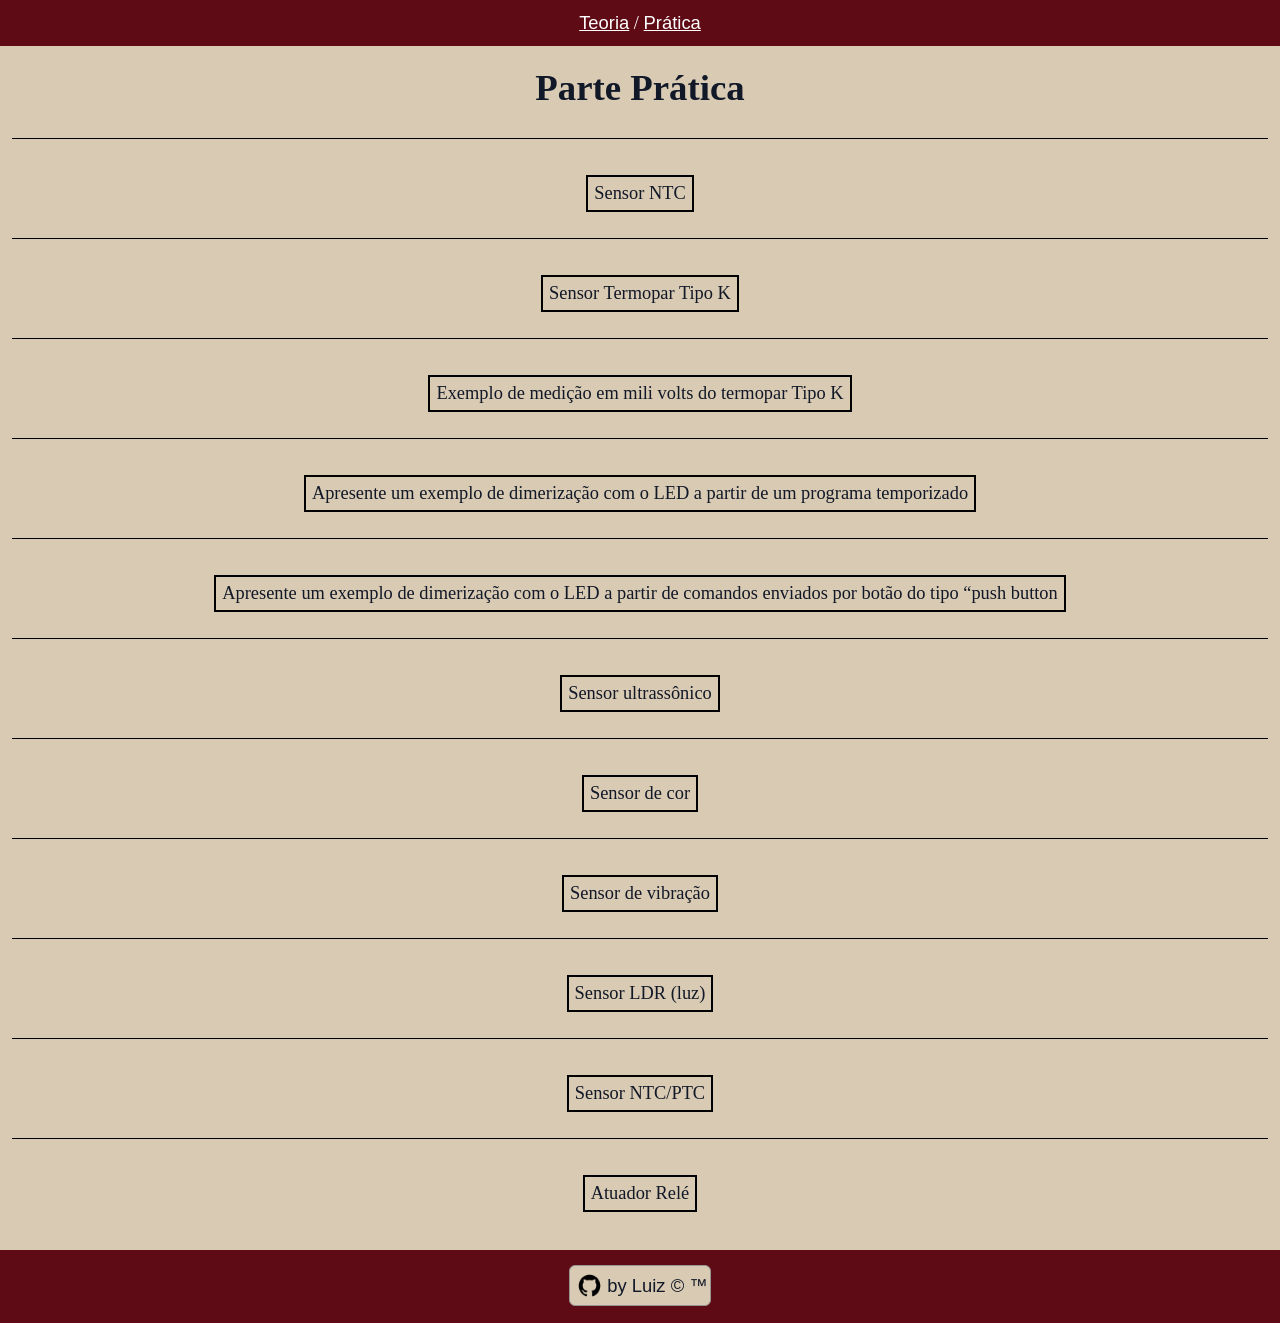
==== html/pratica.html @ 2e84be4f "segunda versão" ====
<!DOCTYPE html>
<html lang="pt-BR">
<head>
    <meta charset="UTF-8">
    <meta name="viewport" content="width=device-width, initial-scale=1.0">
    <link rel="stylesheet" href="../css/style.css">
    <title>Prática</title>
</head>
<body>
    <header>
        <nav>
            <a href="../index.html">Teoria</a><span class="w"> / </span>
            <a href="./pratica.html">Prática</a>
        </nav>
    </header>
    <main>
        <h1 class="cima">Parte Prática</h1>
        <br>
        <hr>
        <br>
        <p class="pergunta">Sensor NTC</p>
        <img src="" alt="">
        <br>
        <hr>
        <br>
        <p class="pergunta">Sensor Termopar Tipo K</p>
        <img src="" alt="">
        <br>
        <hr>
        <br>
        <p class="pergunta">Exemplo de medição em mili volts do termopar Tipo K</p>
        <img src="" alt="">
        <br>
        <hr>
        <br>
        <p class="pergunta">Apresente um exemplo de dimerização com o LED a partir de um programa temporizado</p>
        <img src="" alt="">
        <br>
        <hr>
        <br>
        <p class="pergunta">Apresente um exemplo de dimerização com o LED a partir de comandos enviados por botão do tipo “push button</p>
        <img src="" alt="">
        <br>
        <hr>
        <br>
        <p class="pergunta">Sensor ultrassônico</p>
        <img src="" alt="">
        <br>
        <hr>
        <br>
        <p class="pergunta">Sensor de cor</p>
        <img src="" alt="">
        <br>
        <hr>
        <br>
        <p class="pergunta">Sensor de vibração</p>
        <img src="" alt="">
        <br>
        <hr>
        <br>
        <p class="pergunta">Sensor LDR (luz)</p>
        <img src="" alt="">
        <br>
        <hr>
        <br>
        <p class="pergunta">Sensor NTC/PTC</p>
        <img src="" alt="">
        <br>
        <hr>
        <br>
        <p class="pergunta">Atuador Relé</p>
        <img src="" alt="">
    </main>
    <footer>
        <div class="linkgithub">
            <a class="link" href="https://github.com/luizz09/"><img src="../img/github.png" alt=""><span>by Luiz &copy; &trade;</span></a>
        </div>
    </footer>
</body>
</html>
---- css/style.css ----
*{
    margin: 0px;
    padding: 0px;
}

a{
    color: white;
    text-decoration: underline;
    font-family: Arial;
    transition: padding 0.3s;
}

a:hover{
    padding: 4px 4px;
    border-radius: 8px;
}

body{
    text-align: center;
    background-color: #D9CAB3;
    font-size: 1.15rem;
    color: #111827;
    display: flex;
    flex-direction: column;
    min-height: 100vh;
}

header{
    background-color: #5E0B15;
    width: 100%;
    padding: 12px 0px;
}

main{
    flex: 1;
    padding: 12px;
}

footer{
    background-color: #5E0B15;
    width: 100%;
    padding: 15px 0px;
    text-align: center;
}

hr{
    border: none;
    border-top: 1px solid black;
    margin: 0;
    padding: 0;
}

.link{
    padding: 0px;
    text-decoration: none;
    display: flex;
    justify-content: center;
    align-items: center;
    padding-bottom: 0px;
    color: #111827;
}    

.linkgithub{
    background-color: #D9CAB3;
    display: inline-flex;
    align-items: center;
    padding: 2px;
    border-radius: 6px;
    border: 1px solid rgb(150, 148, 148);
}

.linkgithub img{
    width: 35px;
    height: 35px;
    border-radius: 16px;
}

.w{
    color: white;
}

.pergunta{
    margin: 0px auto;
    margin-top: 15px;
    margin-bottom: 5px;
    padding: 6px;
    border: 2px solid black;
    width: fit-content;
}

.cima{
    padding: 8px;
}

.resp{
    margin: 5px;
    text-indent: 2px;
    padding: 8px;
}
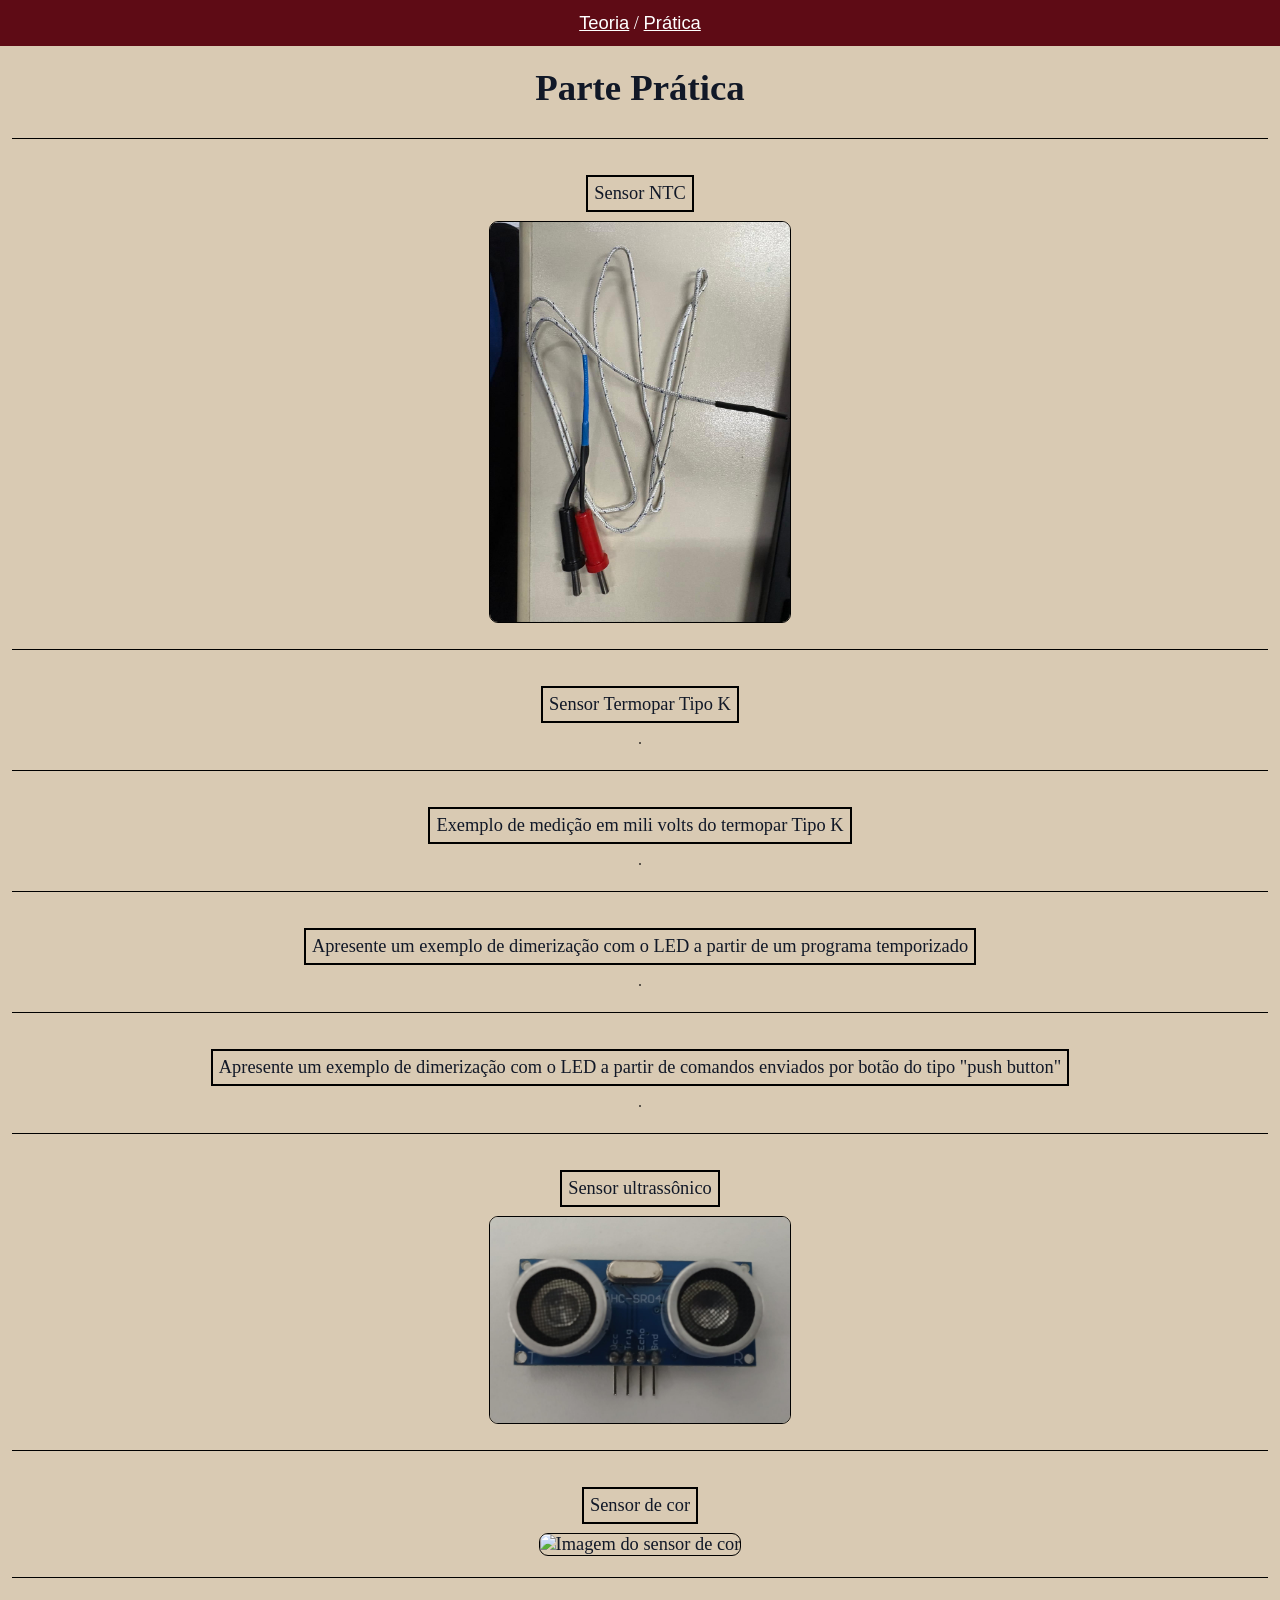
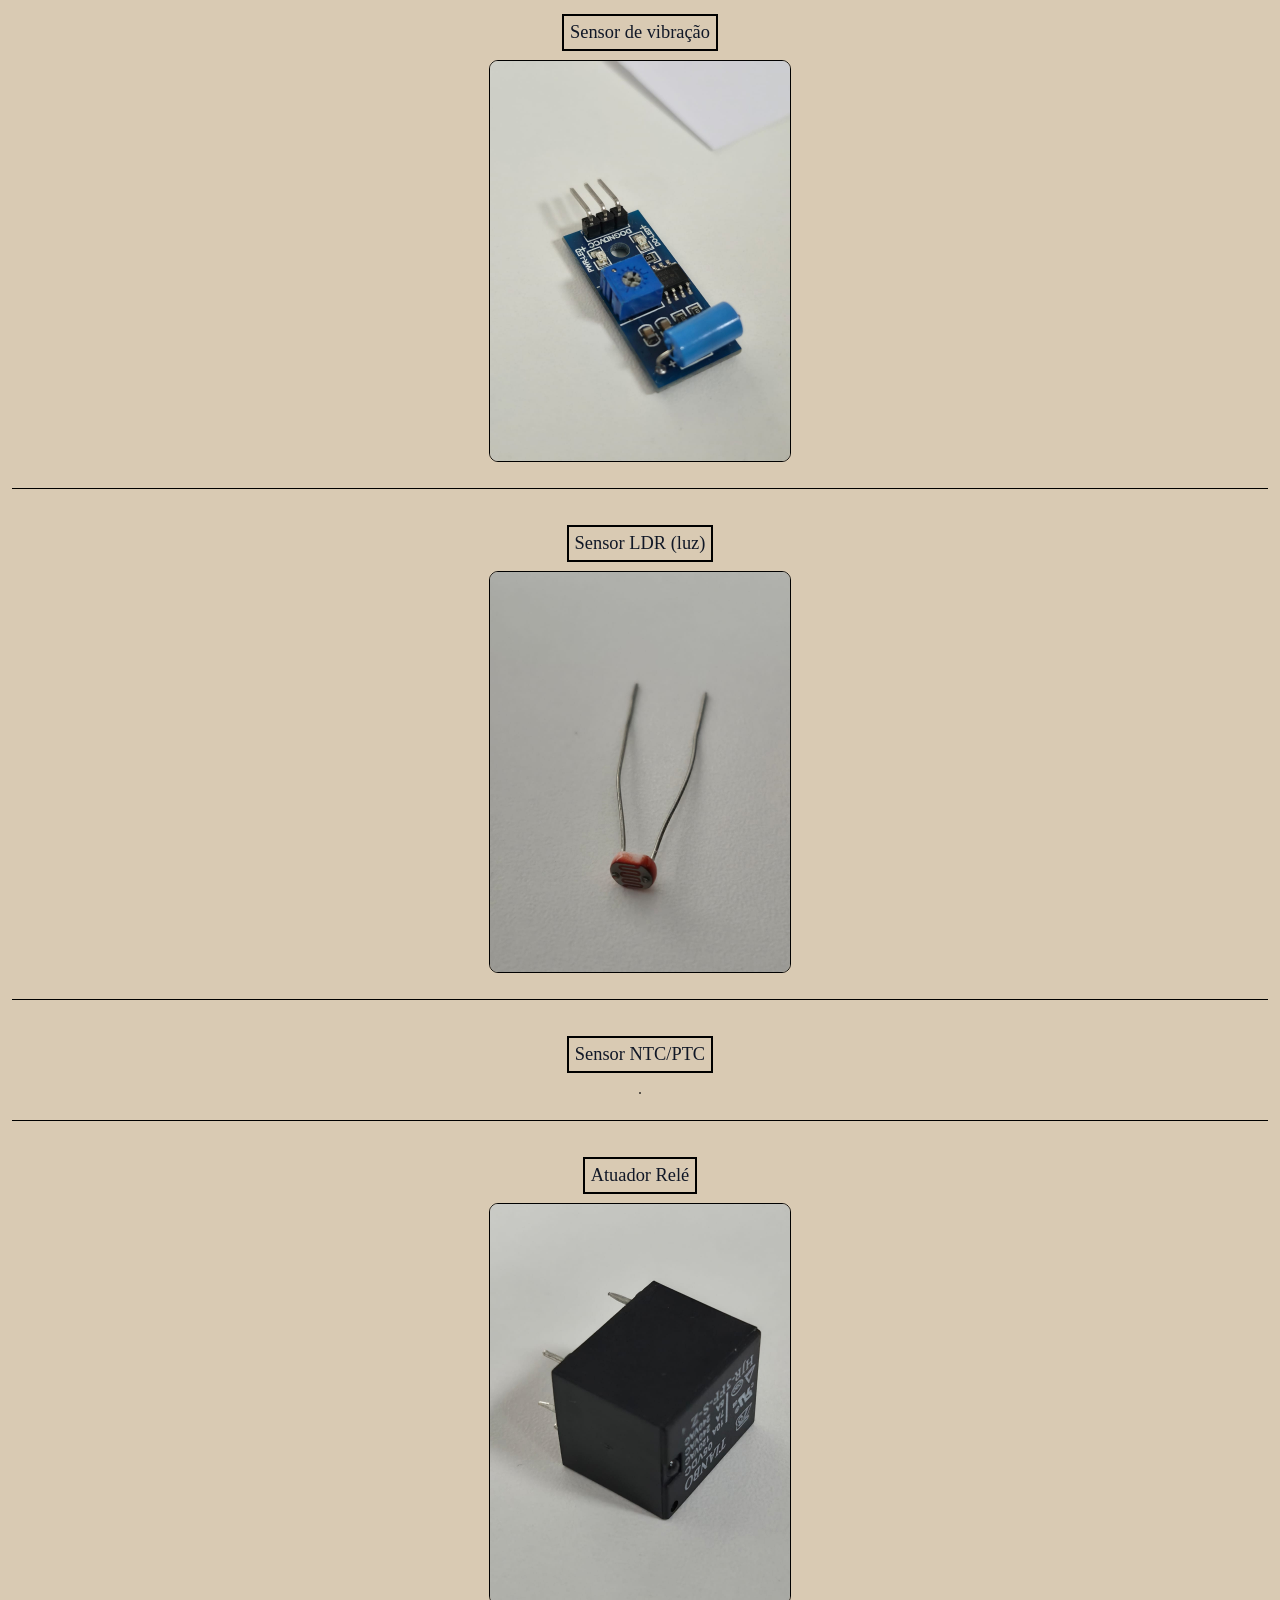
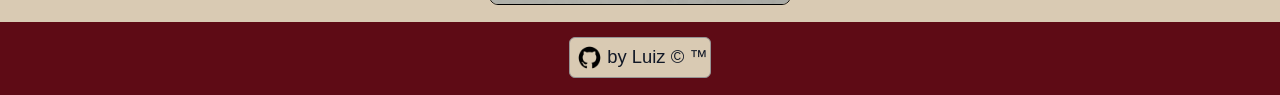
==== commit 2e5d7882: "quarta versão" ====
--- a/html/pratica.html
+++ b/html/pratica.html
@@ -19,57 +19,79 @@
         <hr>
         <br>
         <p class="pergunta">Sensor NTC</p>
-        <img src="" alt="">
+        <div class="quadrado-2">
+            <img src="../img/sensor_ntc.png" alt="Imagem do sensor NTC">
+        </div>
         <br>
         <hr>
         <br>
         <p class="pergunta">Sensor Termopar Tipo K</p>
-        <img src="" alt="">
+        <div class="quadrado-2">
+            <img src="" alt="">
+        </div>
         <br>
         <hr>
         <br>
         <p class="pergunta">Exemplo de medição em mili volts do termopar Tipo K</p>
-        <img src="" alt="">
+        <div class="quadrado-2">
+            <img src="" alt="">
+        </div>
         <br>
         <hr>
         <br>
         <p class="pergunta">Apresente um exemplo de dimerização com o LED a partir de um programa temporizado</p>
-        <img src="" alt="">
+        <div class="quadrado-2">
+            <img src="" alt="">
+        </div>
         <br>
         <hr>
         <br>
-        <p class="pergunta">Apresente um exemplo de dimerização com o LED a partir de comandos enviados por botão do tipo “push button</p>
-        <img src="" alt="">
+        <p class="pergunta">Apresente um exemplo de dimerização com o LED a partir de comandos enviados por botão do tipo "push button"</p>
+        <div class="quadrado-2">
+            <img src="" alt="">
+        </div>
         <br>
         <hr>
         <br>
         <p class="pergunta">Sensor ultrassônico</p>
-        <img src="" alt="">
+        <div class="quadrado-2">
+            <img src="../img/sensor_ultrassonico.png" alt="Imagem do sensor ultrassônico">
+        </div>
         <br>
         <hr>
         <br>
         <p class="pergunta">Sensor de cor</p>
-        <img src="" alt="">
+        <div class="quadrado-2">
+            <img src="../img/sensor_cor.png" alt="Imagem do sensor de cor">
+        </div>
         <br>
         <hr>
         <br>
         <p class="pergunta">Sensor de vibração</p>
-        <img src="" alt="">
+        <div class="quadrado-2">
+            <img src="../img/sensor_vibracao.png" alt="Imagem do sensor de vibração">
+        </div>
         <br>
         <hr>
         <br>
         <p class="pergunta">Sensor LDR (luz)</p>
-        <img src="" alt="">
+        <div class="quadrado-2">
+            <img src="../img/sensor_ldr.png" alt="Imagem do sensor LDR">
+        </div>
         <br>
         <hr>
         <br>
         <p class="pergunta">Sensor NTC/PTC</p>
-        <img src="" alt="">
+        <div class="quadrado-2">
+            <img src="" alt="">
+        </div>
         <br>
         <hr>
         <br>
         <p class="pergunta">Atuador Relé</p>
-        <img src="" alt="">
+        <div class="quadrado-2">
+            <img src="../img/atuador_rele.png" alt="Imagem do atuador relé">
+        </div>
     </main>
     <footer>
         <div class="linkgithub">
--- a/css/style.css
+++ b/css/style.css
@@ -96,4 +96,30 @@
     margin: 5px;
     text-indent: 2px;
     padding: 8px;
+}
+
+.quadrado img{
+    width: 90%;
+    max-width: 300px;
+    height: auto;
+    border-radius: 9px;
+    border: 1px solid black;
+}
+
+.quadrado-2 img{
+    width: 90%;
+    max-width: 300px;
+    height: auto;
+    border-radius: 9px;
+    border: 1px solid black;
+    margin-top: 4px;
+}
+
+.quadrado_wheatstone img{
+    width: 90%;
+    max-width: 300px;
+    height: auto;
+    border-radius: 9px;
+    border: 1px solid black;
+    background-color: white;
 }
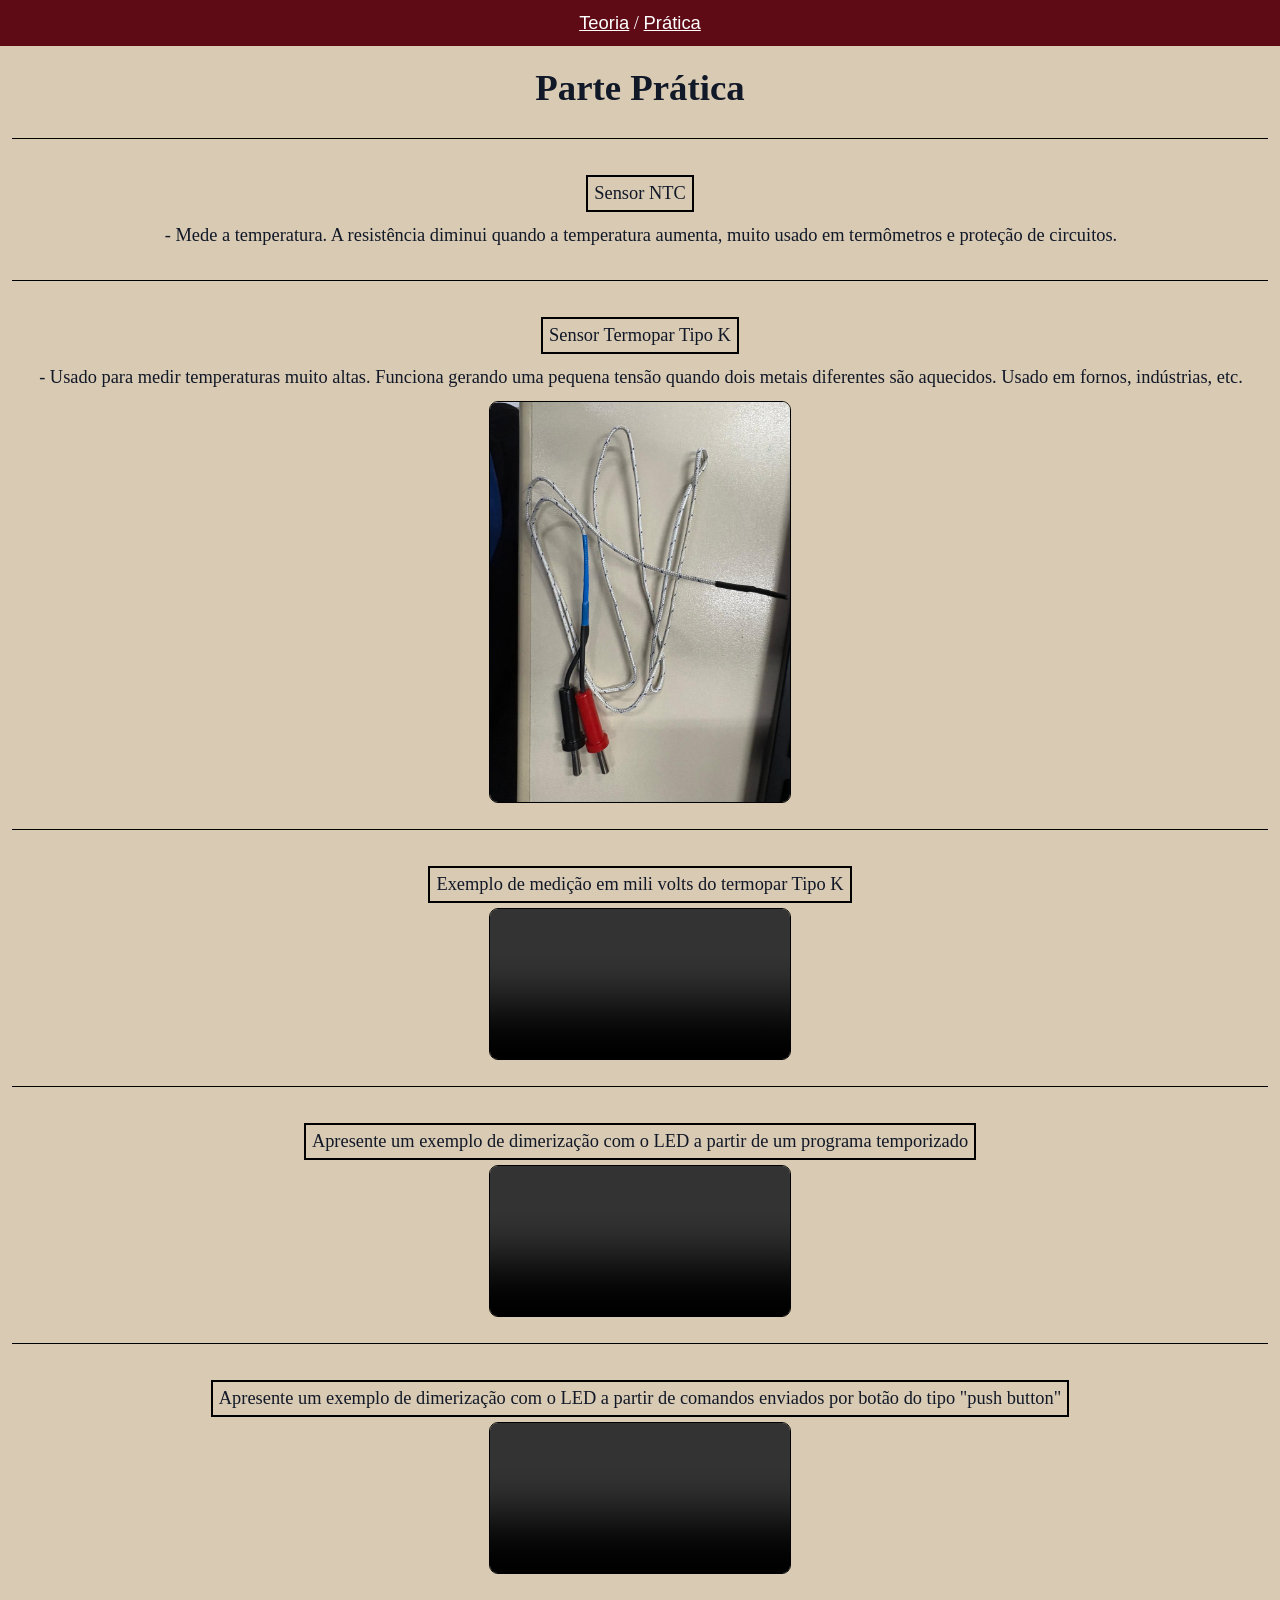
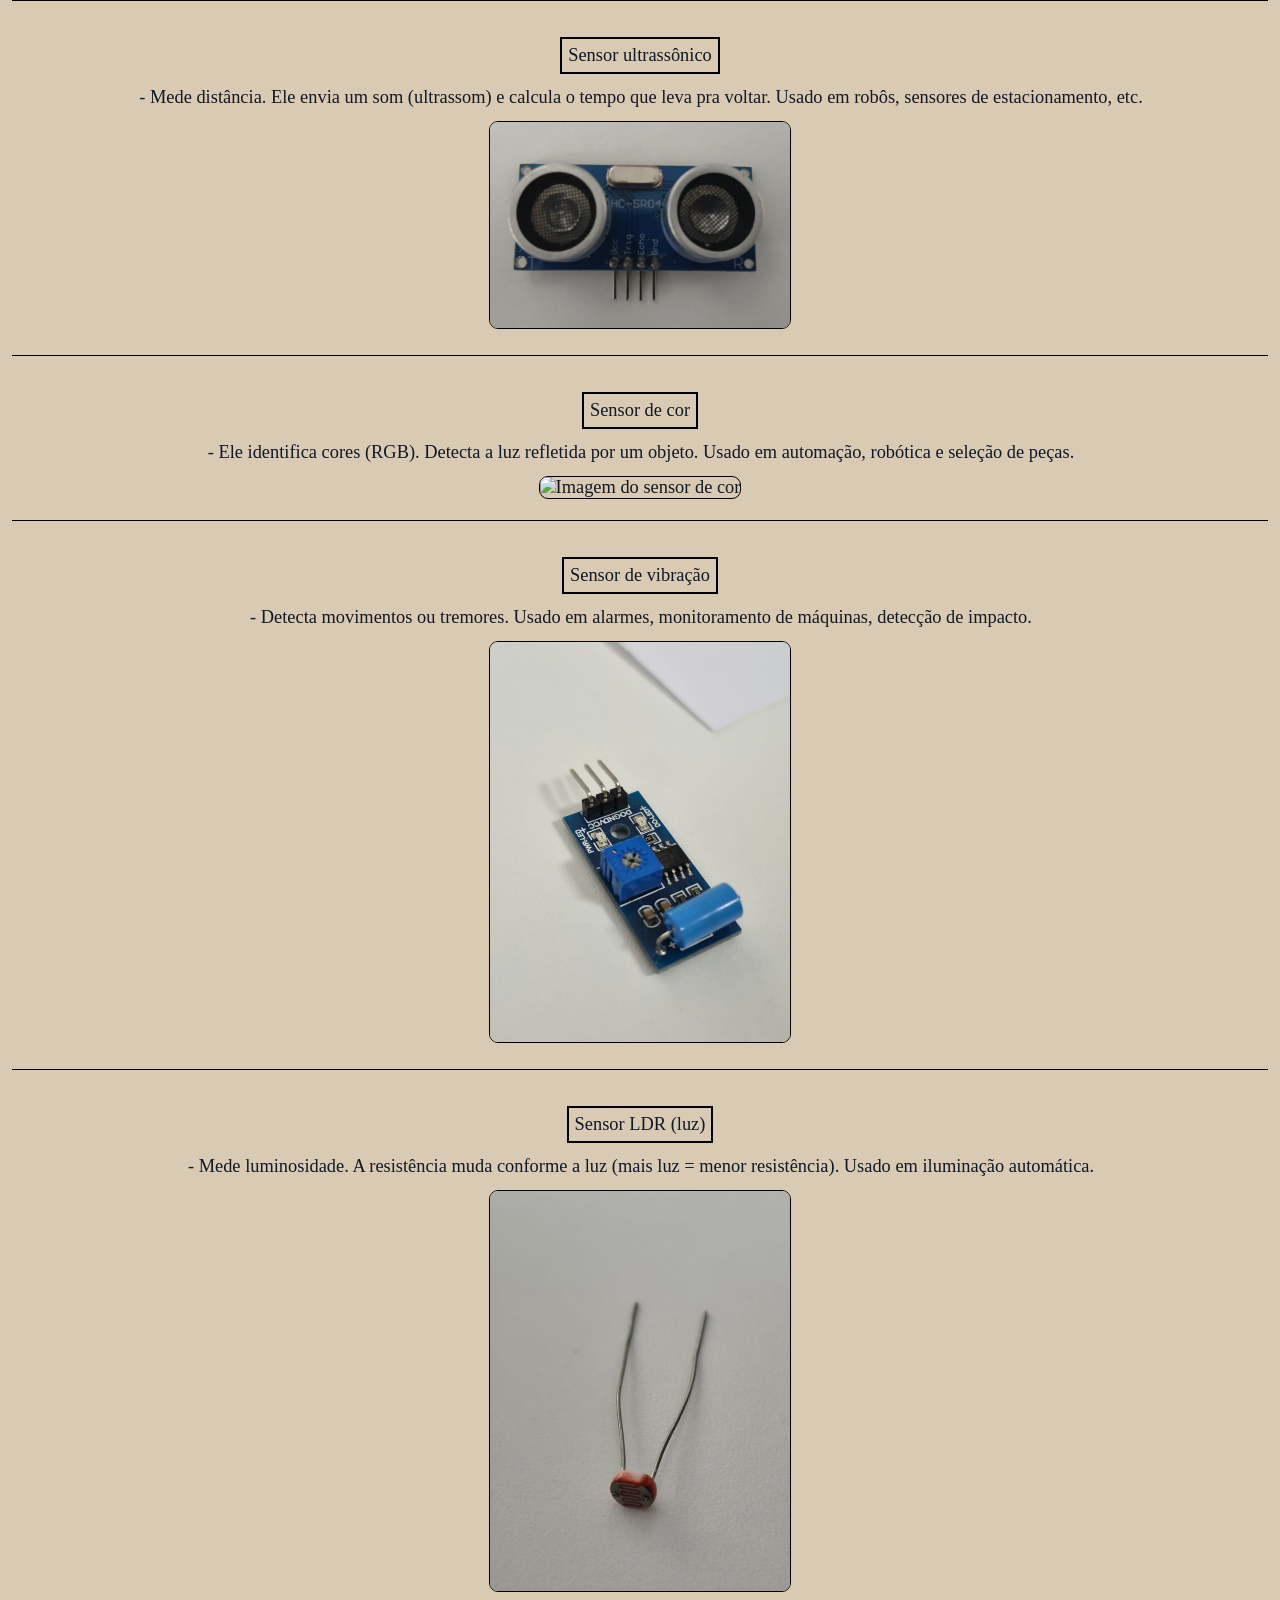
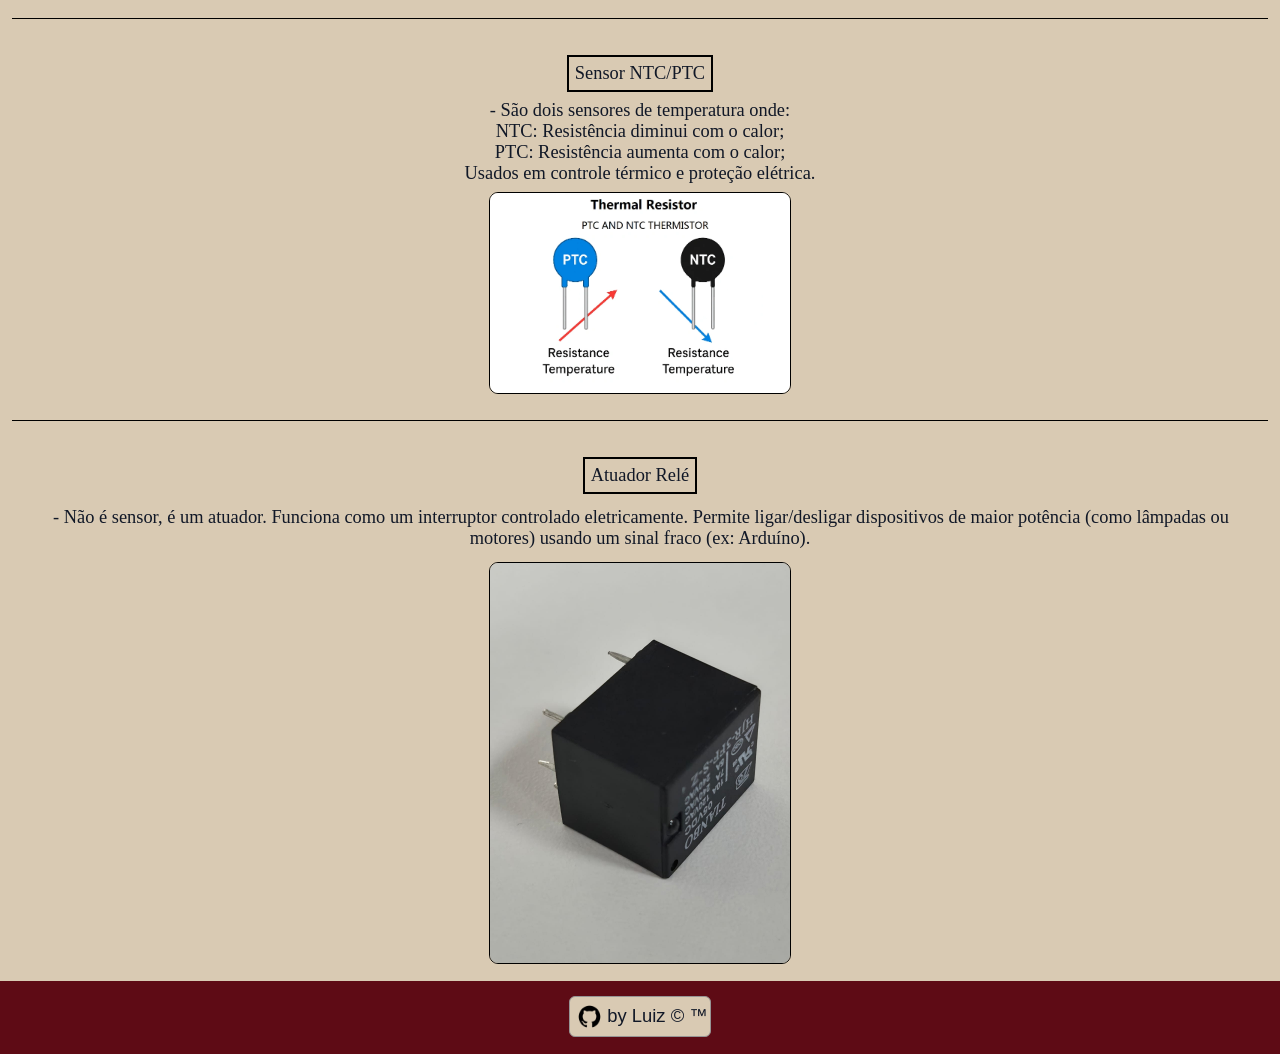
==== commit efd1462d: "quinta versão" ====
--- a/html/pratica.html
+++ b/html/pratica.html
@@ -19,77 +19,88 @@
         <hr>
         <br>
         <p class="pergunta">Sensor NTC</p>
-        <div class="quadrado-2">
-            <img src="../img/sensor_ntc.png" alt="Imagem do sensor NTC">
+        <p class="resp">- Mede a temperatura. A resistência diminui quando a temperatura aumenta, muito usado em termômetros e proteção de circuitos.</p>
+        <div class="quadrado">
+            <!-- <img src="" alt="Imagem do sensor NTC"> -->
         </div>
         <br>
         <hr>
         <br>
         <p class="pergunta">Sensor Termopar Tipo K</p>
-        <div class="quadrado-2">
-            <img src="" alt="">
+        <p class="resp">- Usado para medir temperaturas muito altas. Funciona gerando uma pequena tensão quando dois metais diferentes são aquecidos. Usado em fornos, indústrias, etc.</p>
+        <div class="quadrado">
+            <img src="../img/termopar_k.png" alt="Imagem do Termopar Tipo K">
         </div>
         <br>
         <hr>
         <br>
         <p class="pergunta">Exemplo de medição em mili volts do termopar Tipo K</p>
-        <div class="quadrado-2">
-            <img src="" alt="">
+        <div class="quadrado">
+            <video src="../vid/medicao_termopar.mp4" controls muted></video>
         </div>
         <br>
         <hr>
         <br>
         <p class="pergunta">Apresente um exemplo de dimerização com o LED a partir de um programa temporizado</p>
-        <div class="quadrado-2">
-            <img src="" alt="">
+        <div class="quadrado">
+            <video src="../vid/dimerizacao_timer.mp4" controls muted></video>
         </div>
         <br>
         <hr>
         <br>
         <p class="pergunta">Apresente um exemplo de dimerização com o LED a partir de comandos enviados por botão do tipo "push button"</p>
-        <div class="quadrado-2">
-            <img src="" alt="">
+        <div class="quadrado">
+            <video src="../vid/dimerizacao_push_button.mp4" controls muted></video>
         </div>
         <br>
         <hr>
         <br>
         <p class="pergunta">Sensor ultrassônico</p>
-        <div class="quadrado-2">
+        <p class="resp">- Mede distância. Ele envia um som (ultrassom) e calcula o tempo que leva pra voltar. Usado em robôs, sensores de estacionamento, etc.</p>
+        <div class="quadrado">
             <img src="../img/sensor_ultrassonico.png" alt="Imagem do sensor ultrassônico">
         </div>
         <br>
         <hr>
         <br>
         <p class="pergunta">Sensor de cor</p>
-        <div class="quadrado-2">
+        <p class="resp">- Ele identifica cores (RGB). Detecta a luz refletida por um objeto. Usado em automação, robótica e seleção de peças.</p>
+        <div class="quadrado">
             <img src="../img/sensor_cor.png" alt="Imagem do sensor de cor">
         </div>
         <br>
         <hr>
         <br>
         <p class="pergunta">Sensor de vibração</p>
-        <div class="quadrado-2">
+        <p class="resp">- Detecta movimentos ou tremores. Usado em alarmes, monitoramento de máquinas, detecção de impacto.</p>
+        <div class="quadrado">
             <img src="../img/sensor_vibracao.png" alt="Imagem do sensor de vibração">
         </div>
         <br>
         <hr>
         <br>
         <p class="pergunta">Sensor LDR (luz)</p>
-        <div class="quadrado-2">
+        <p class="resp">- Mede luminosidade. A resistência muda conforme a luz (mais luz = menor resistência). Usado em iluminação automática.</p>
+        <div class="quadrado">
             <img src="../img/sensor_ldr.png" alt="Imagem do sensor LDR">
         </div>
         <br>
         <hr>
         <br>
         <p class="pergunta">Sensor NTC/PTC</p>
+        <p class="top">- São dois sensores de temperatura onde:</p>
+        <p>NTC: Resistência diminui com o calor;</p>
+        <p>PTC: Resistência aumenta com o calor;</p>
+        <p>Usados em controle térmico e proteção elétrica.</p>
         <div class="quadrado-2">
-            <img src="" alt="">
+            <img src="../img/sensor_ntc_ptc.png" alt="Imagem comparativa do sensor NTC e PTC">
         </div>
         <br>
         <hr>
         <br>
         <p class="pergunta">Atuador Relé</p>
-        <div class="quadrado-2">
+        <p class="resp">- Não é sensor, é um atuador. Funciona como um interruptor controlado eletricamente. Permite ligar/desligar dispositivos de maior potência (como lâmpadas ou motores) usando um sinal fraco (ex: Arduíno).</p>
+        <div class="quadrado">
             <img src="../img/atuador_rele.png" alt="Imagem do atuador relé">
         </div>
     </main>
--- a/css/style.css
+++ b/css/style.css
@@ -88,6 +88,10 @@
     width: fit-content;
 }
 
+.top{
+    margin-top: 8px;
+}
+
 .cima{
     padding: 8px;
 }
@@ -106,13 +110,21 @@
     border: 1px solid black;
 }
 
+.quadrado video{
+    width: 90%;
+    max-width: 300px;
+    height: auto;
+    border-radius: 9px;
+    border: 1px solid black;
+}
+
 .quadrado-2 img{
     width: 90%;
     max-width: 300px;
     height: auto;
     border-radius: 9px;
     border: 1px solid black;
-    margin-top: 4px;
+    margin-top: 8px;
 }
 
 .quadrado_wheatstone img{
@@ -122,4 +134,9 @@
     border-radius: 9px;
     border: 1px solid black;
     background-color: white;
+}
+
+.junto{
+    padding: 0px;
+    margin-top: 0px;
 }
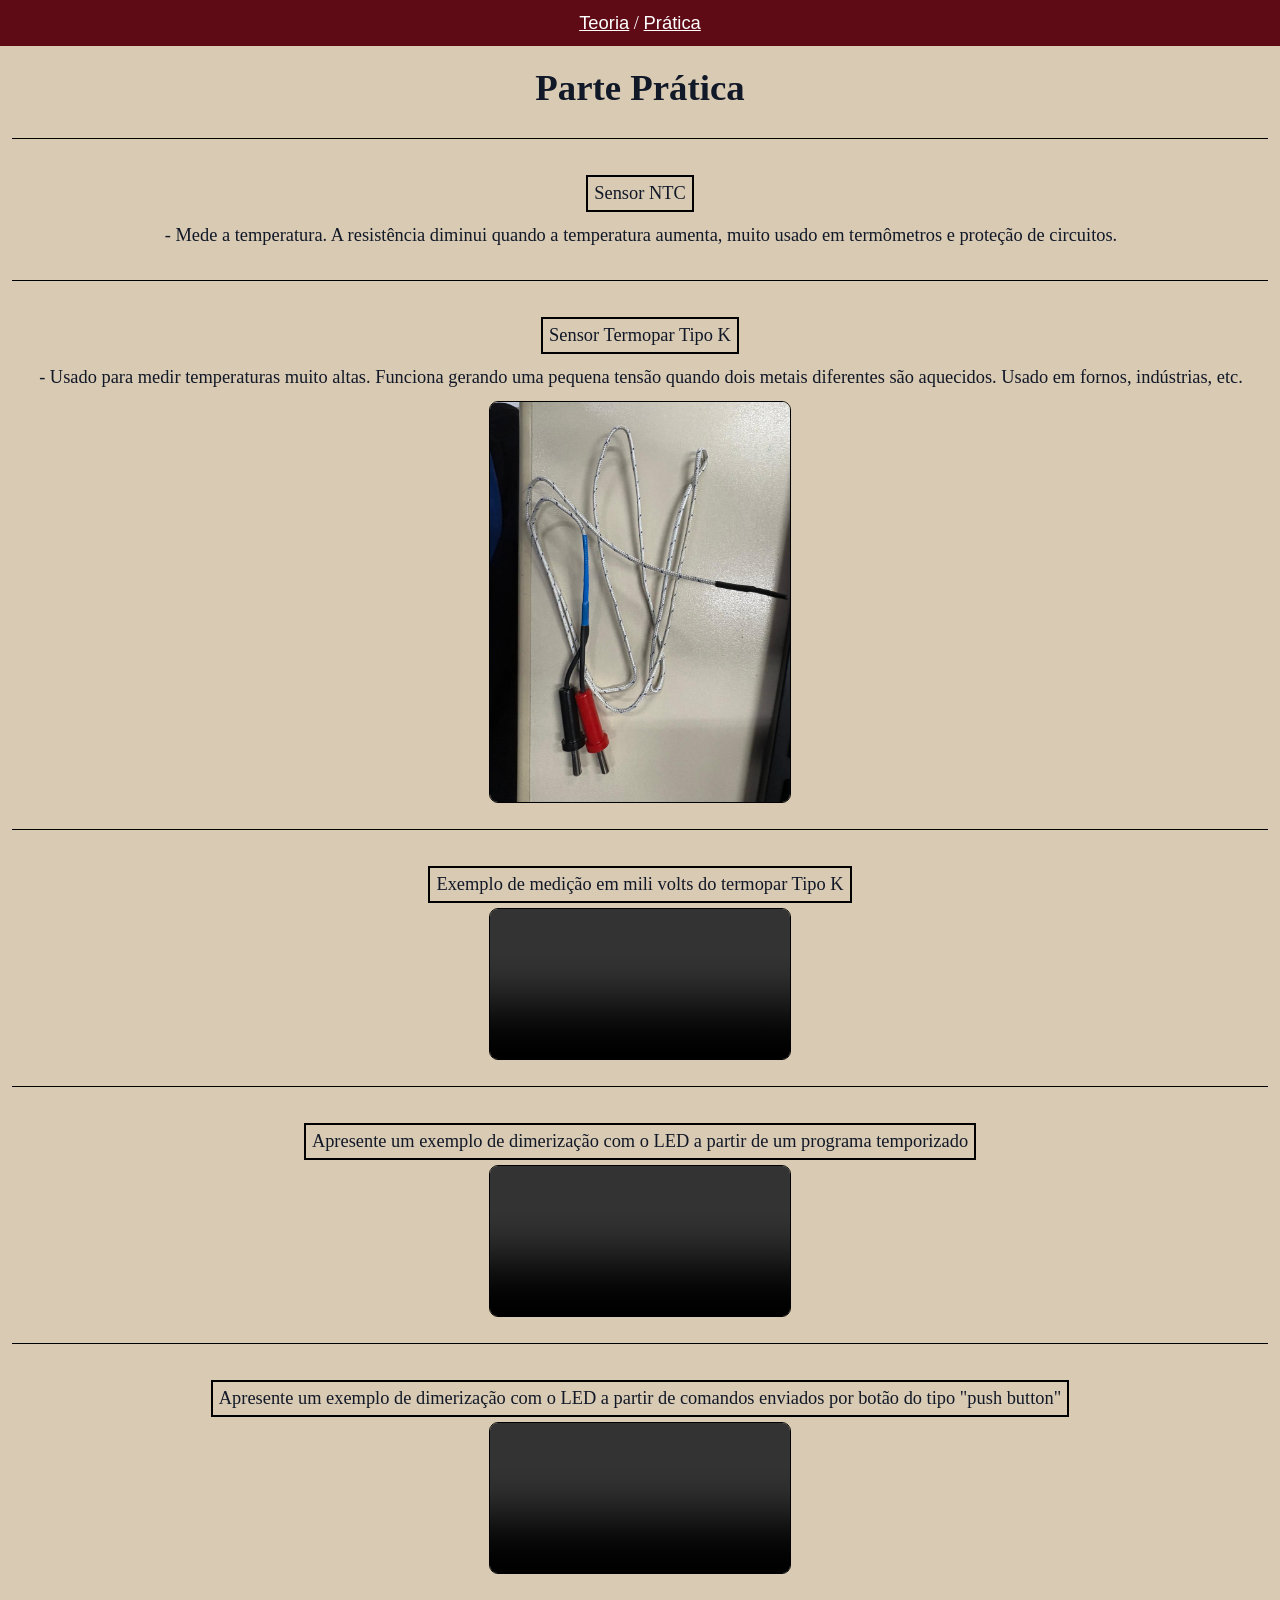
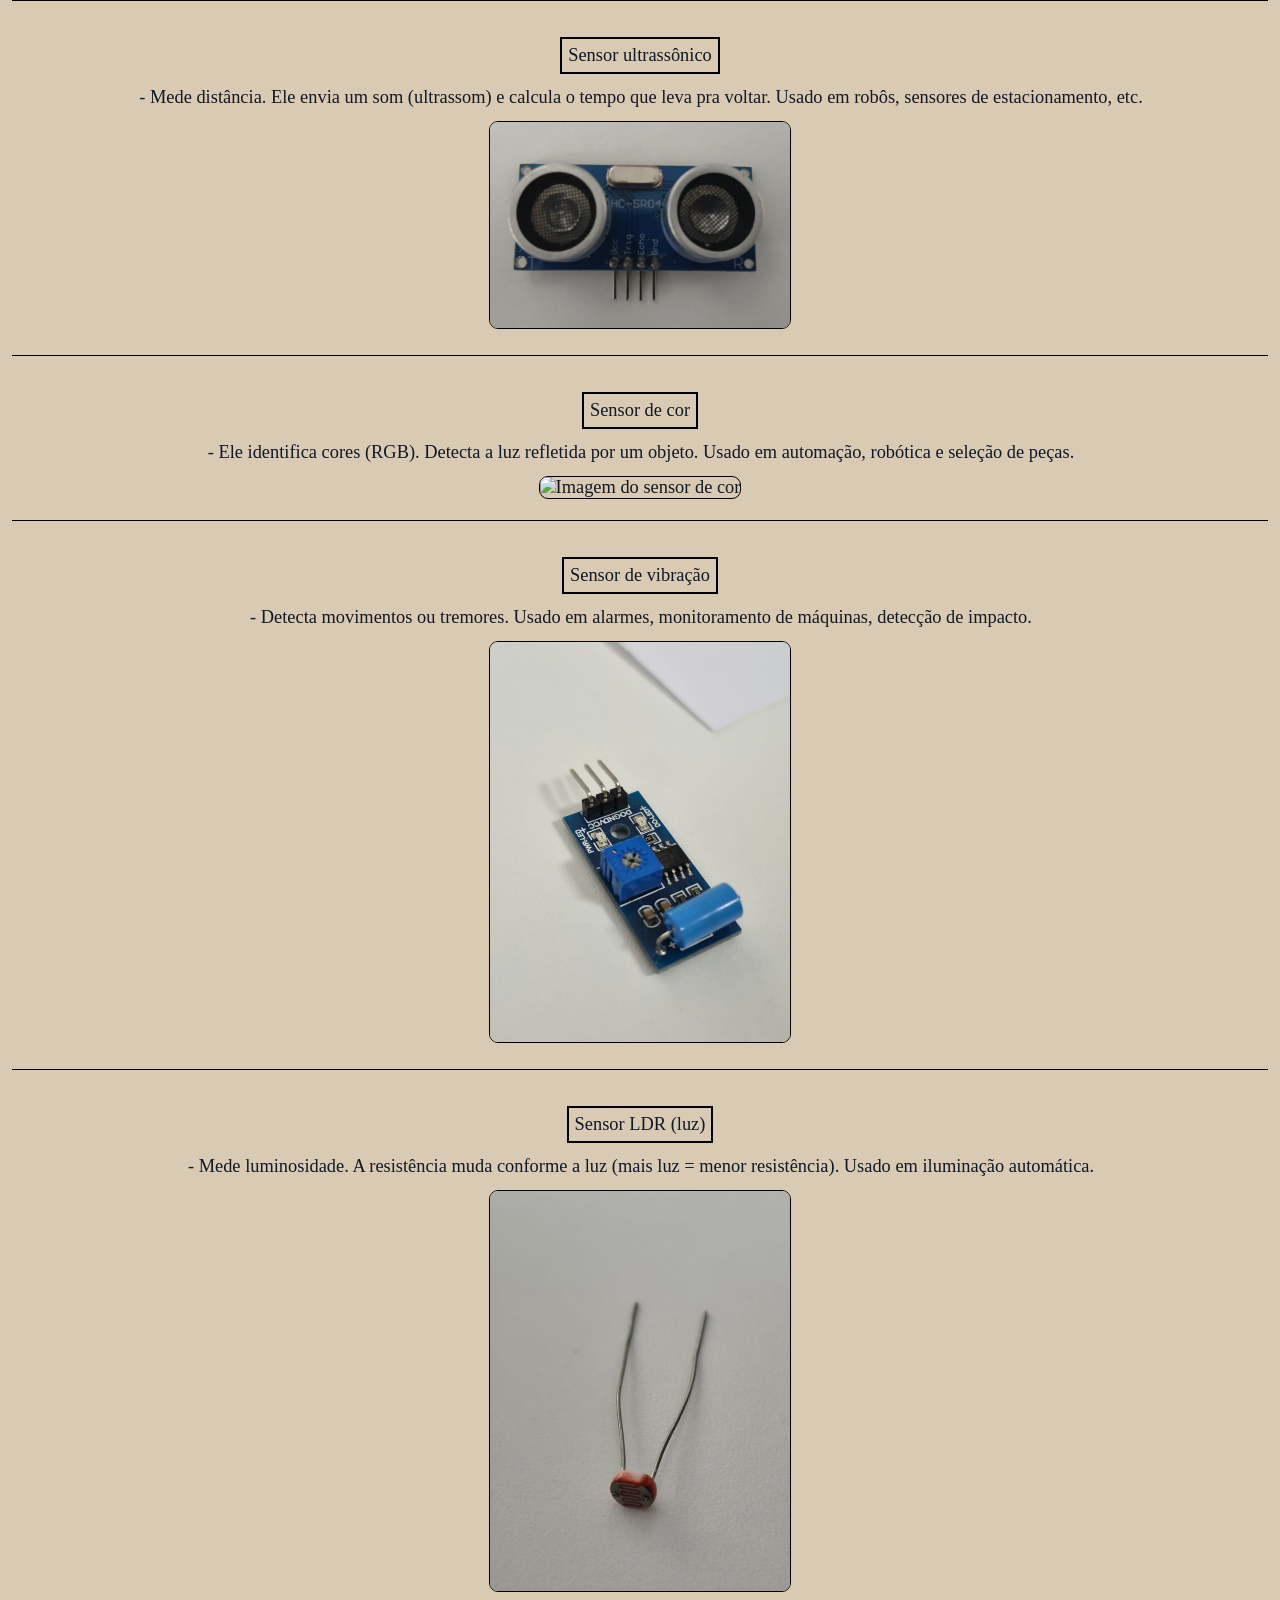
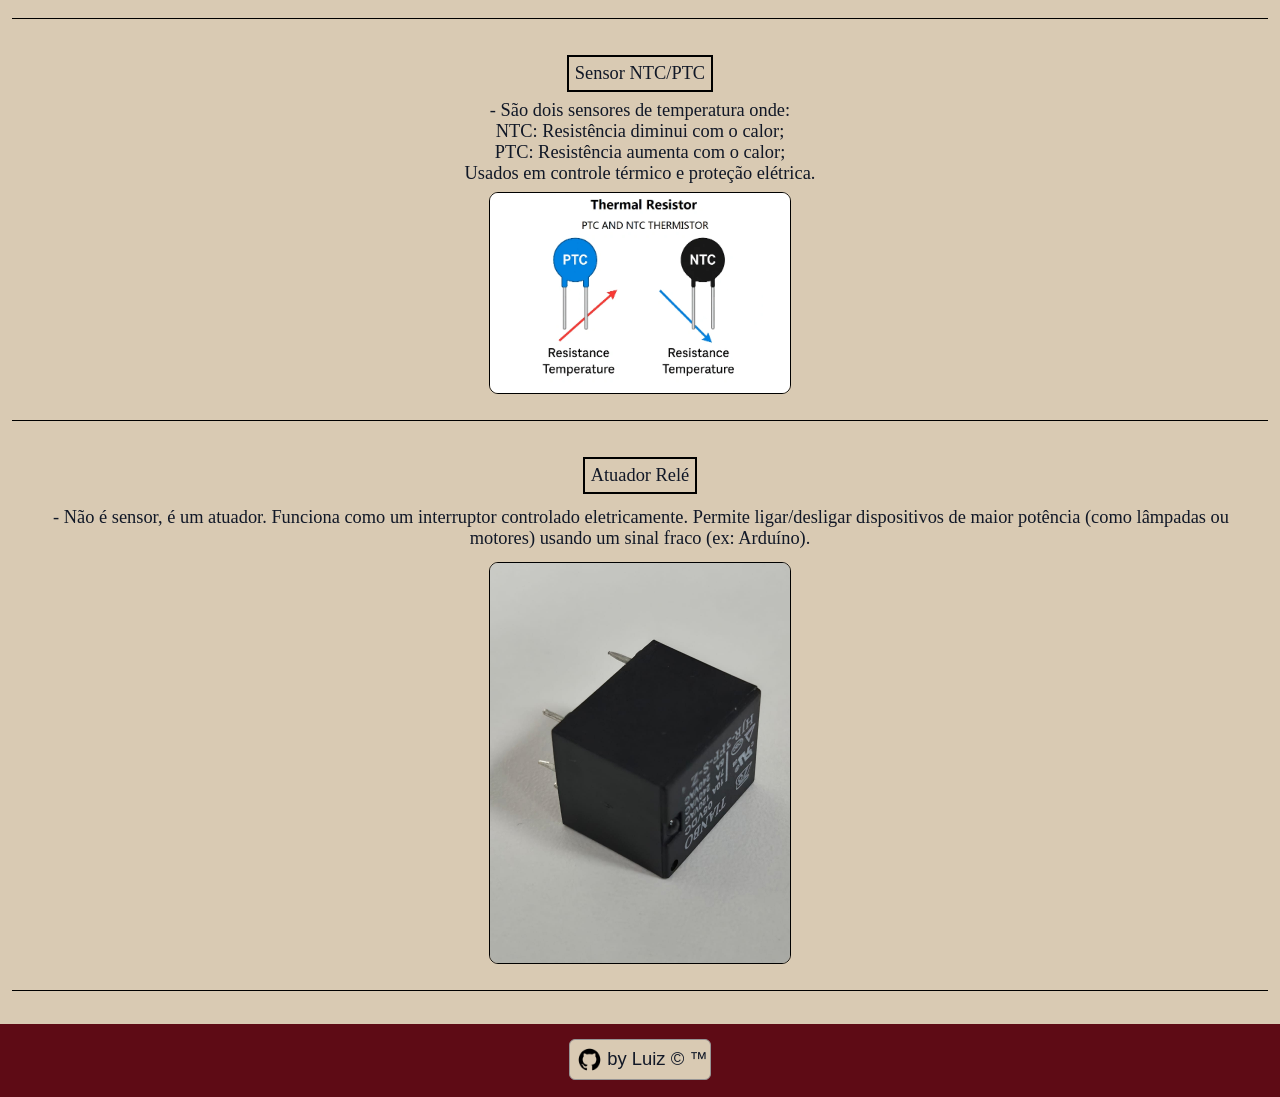
==== commit 5b174cf6: "versão seis" ====
--- a/html/pratica.html
+++ b/html/pratica.html
@@ -103,6 +103,9 @@
         <div class="quadrado">
             <img src="../img/atuador_rele.png" alt="Imagem do atuador relé">
         </div>
+        <br>
+        <hr>
+        <br>
     </main>
     <footer>
         <div class="linkgithub">
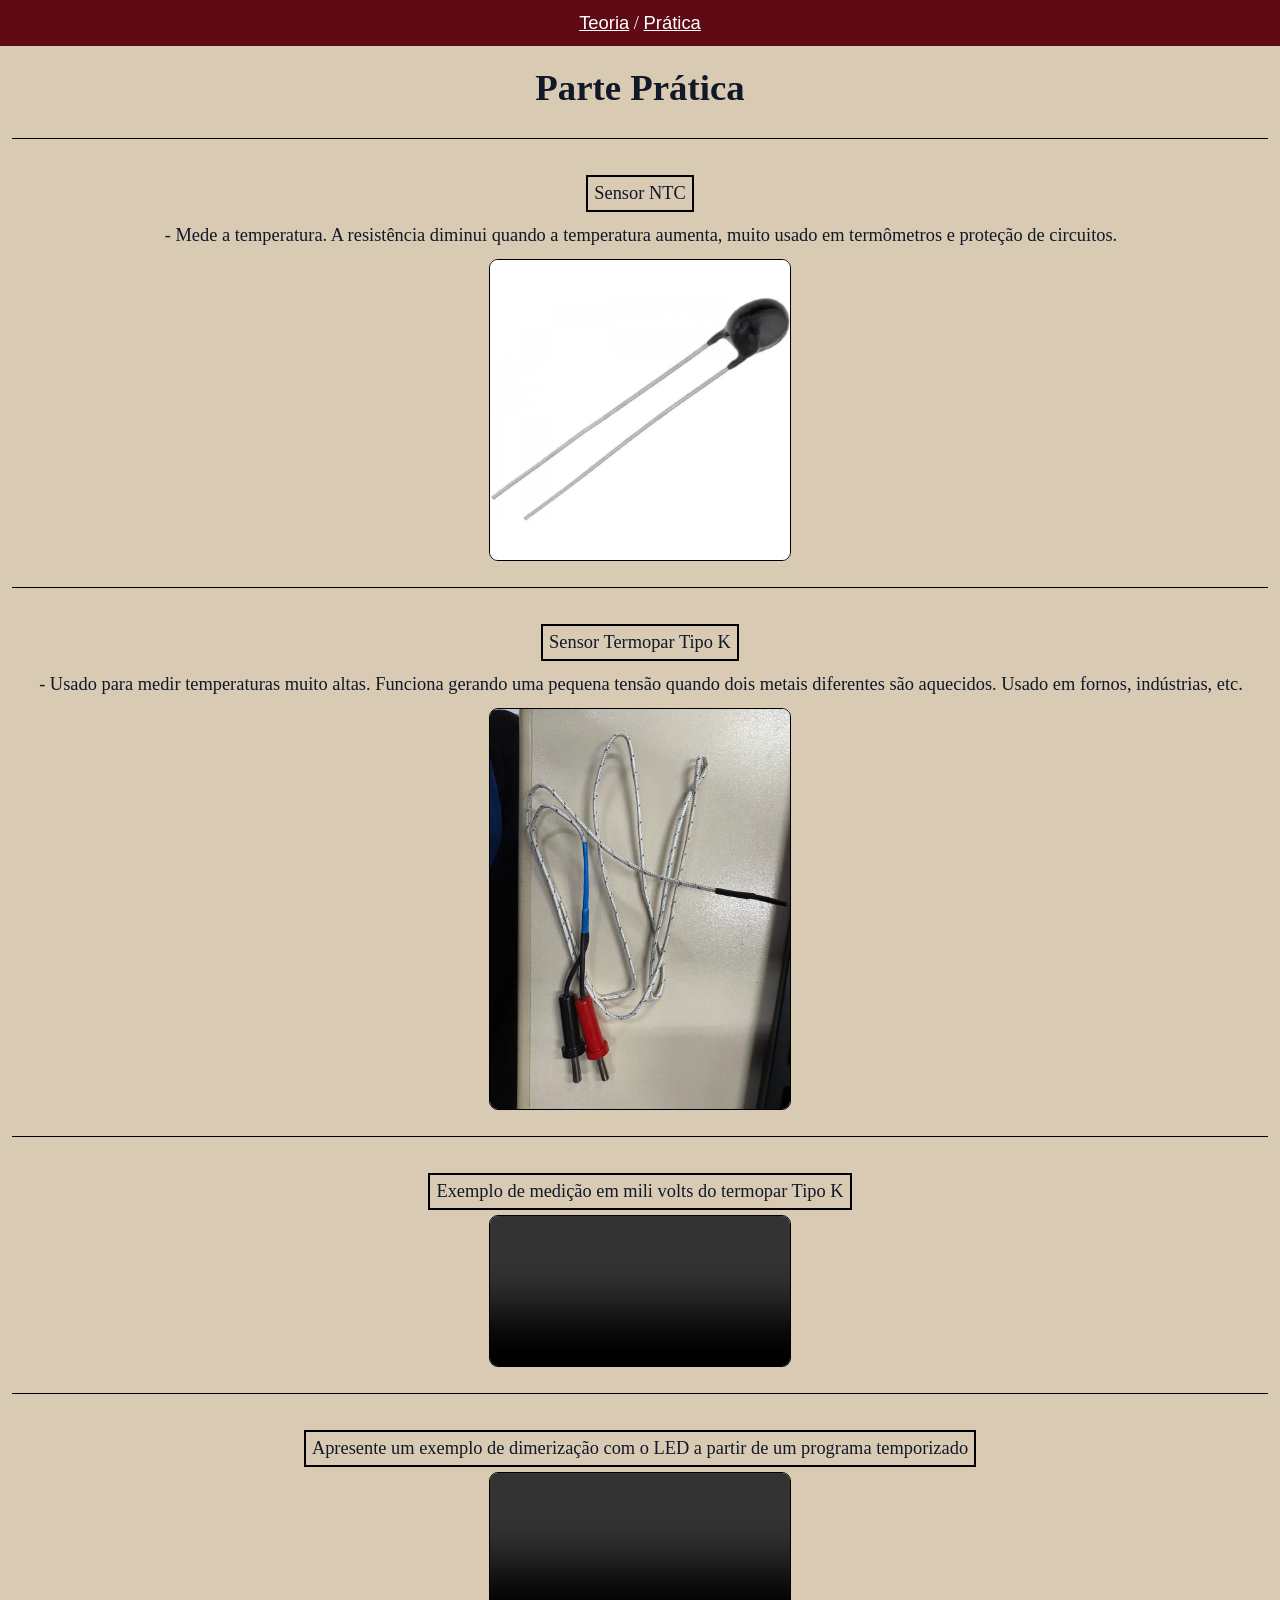
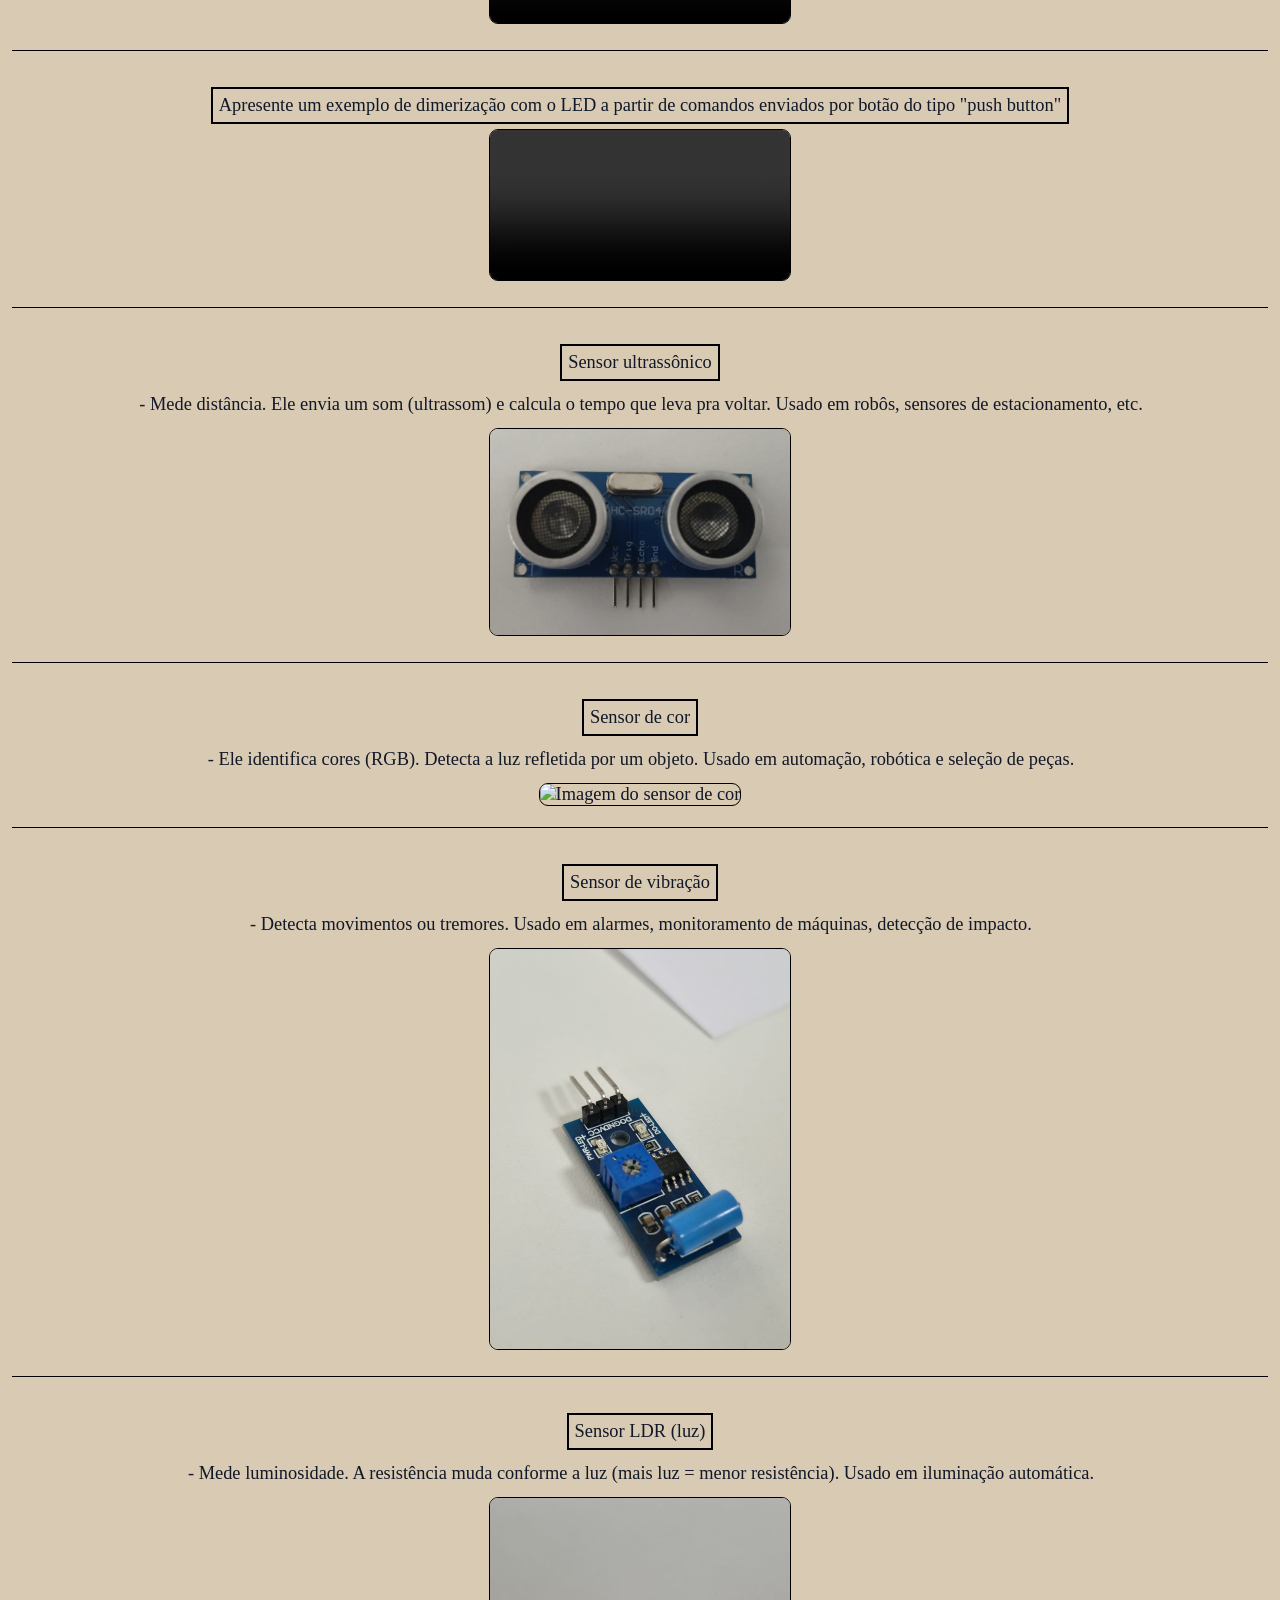
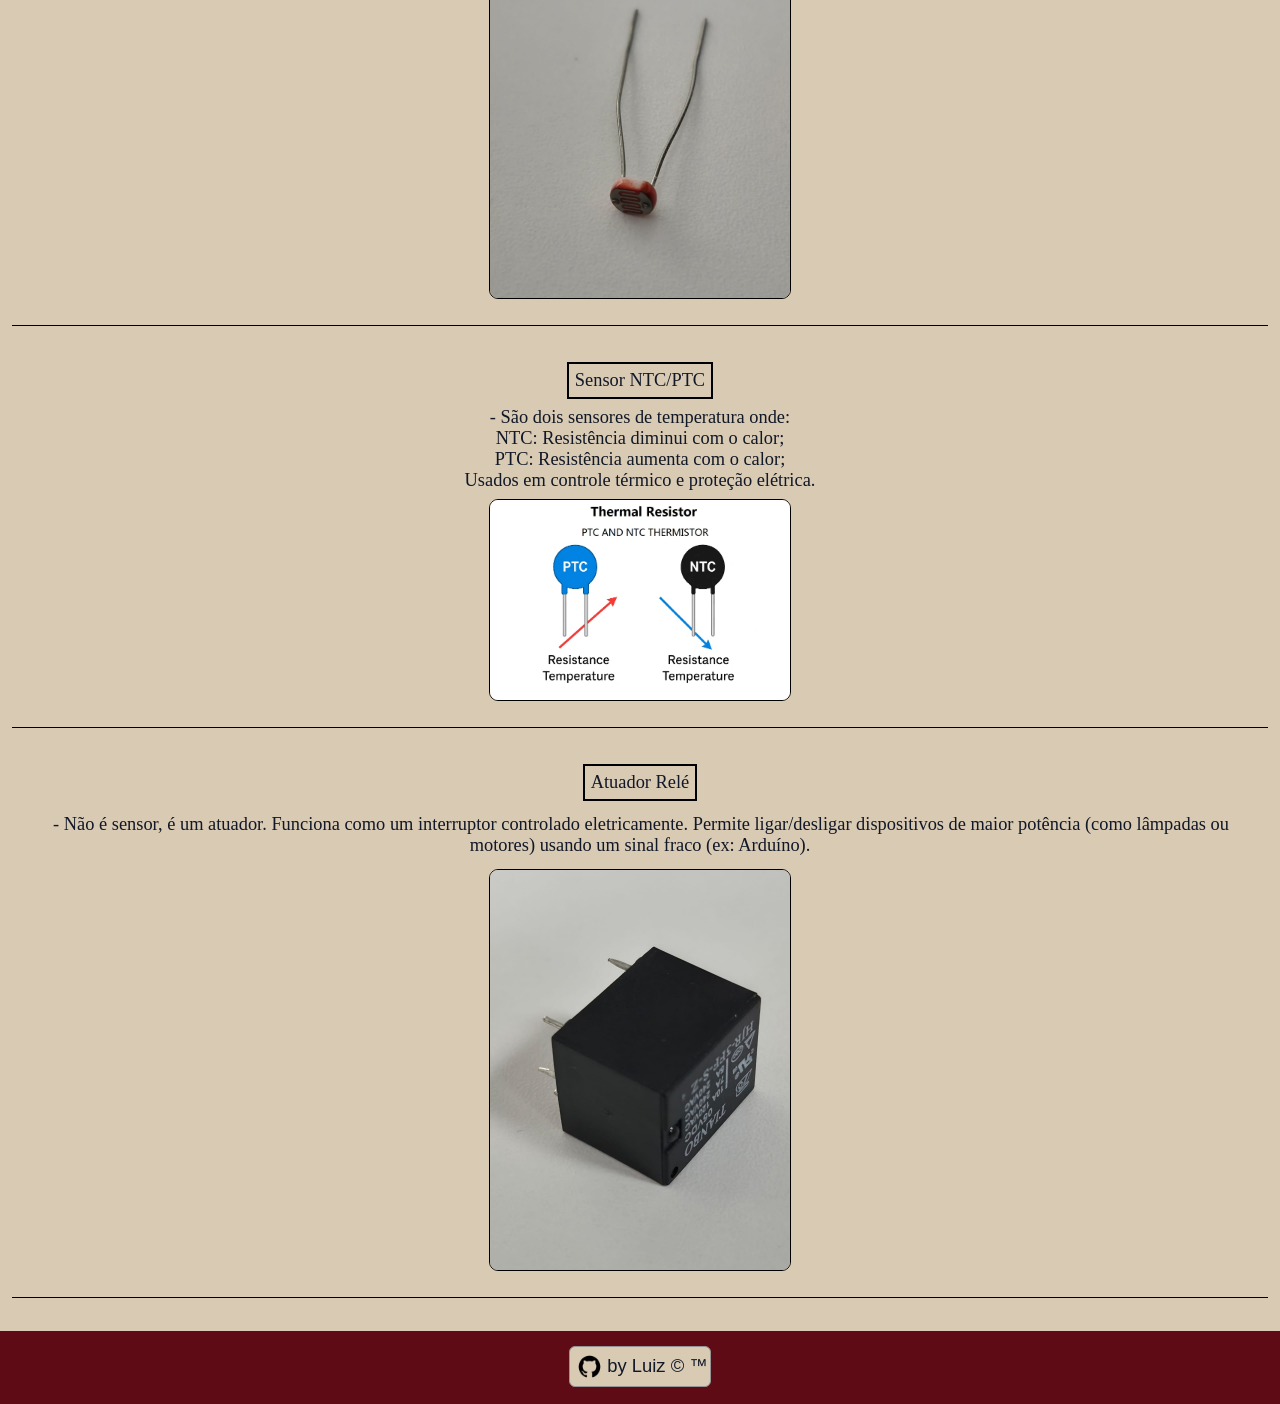
==== commit ae747e89: "versão sete" ====
--- a/html/pratica.html
+++ b/html/pratica.html
@@ -21,7 +21,7 @@
         <p class="pergunta">Sensor NTC</p>
         <p class="resp">- Mede a temperatura. A resistência diminui quando a temperatura aumenta, muito usado em termômetros e proteção de circuitos.</p>
         <div class="quadrado">
-            <!-- <img src="" alt="Imagem do sensor NTC"> -->
+            <img src="../img/sensor_ntc.png" alt="Imagem do sensor NTC">
         </div>
         <br>
         <hr>
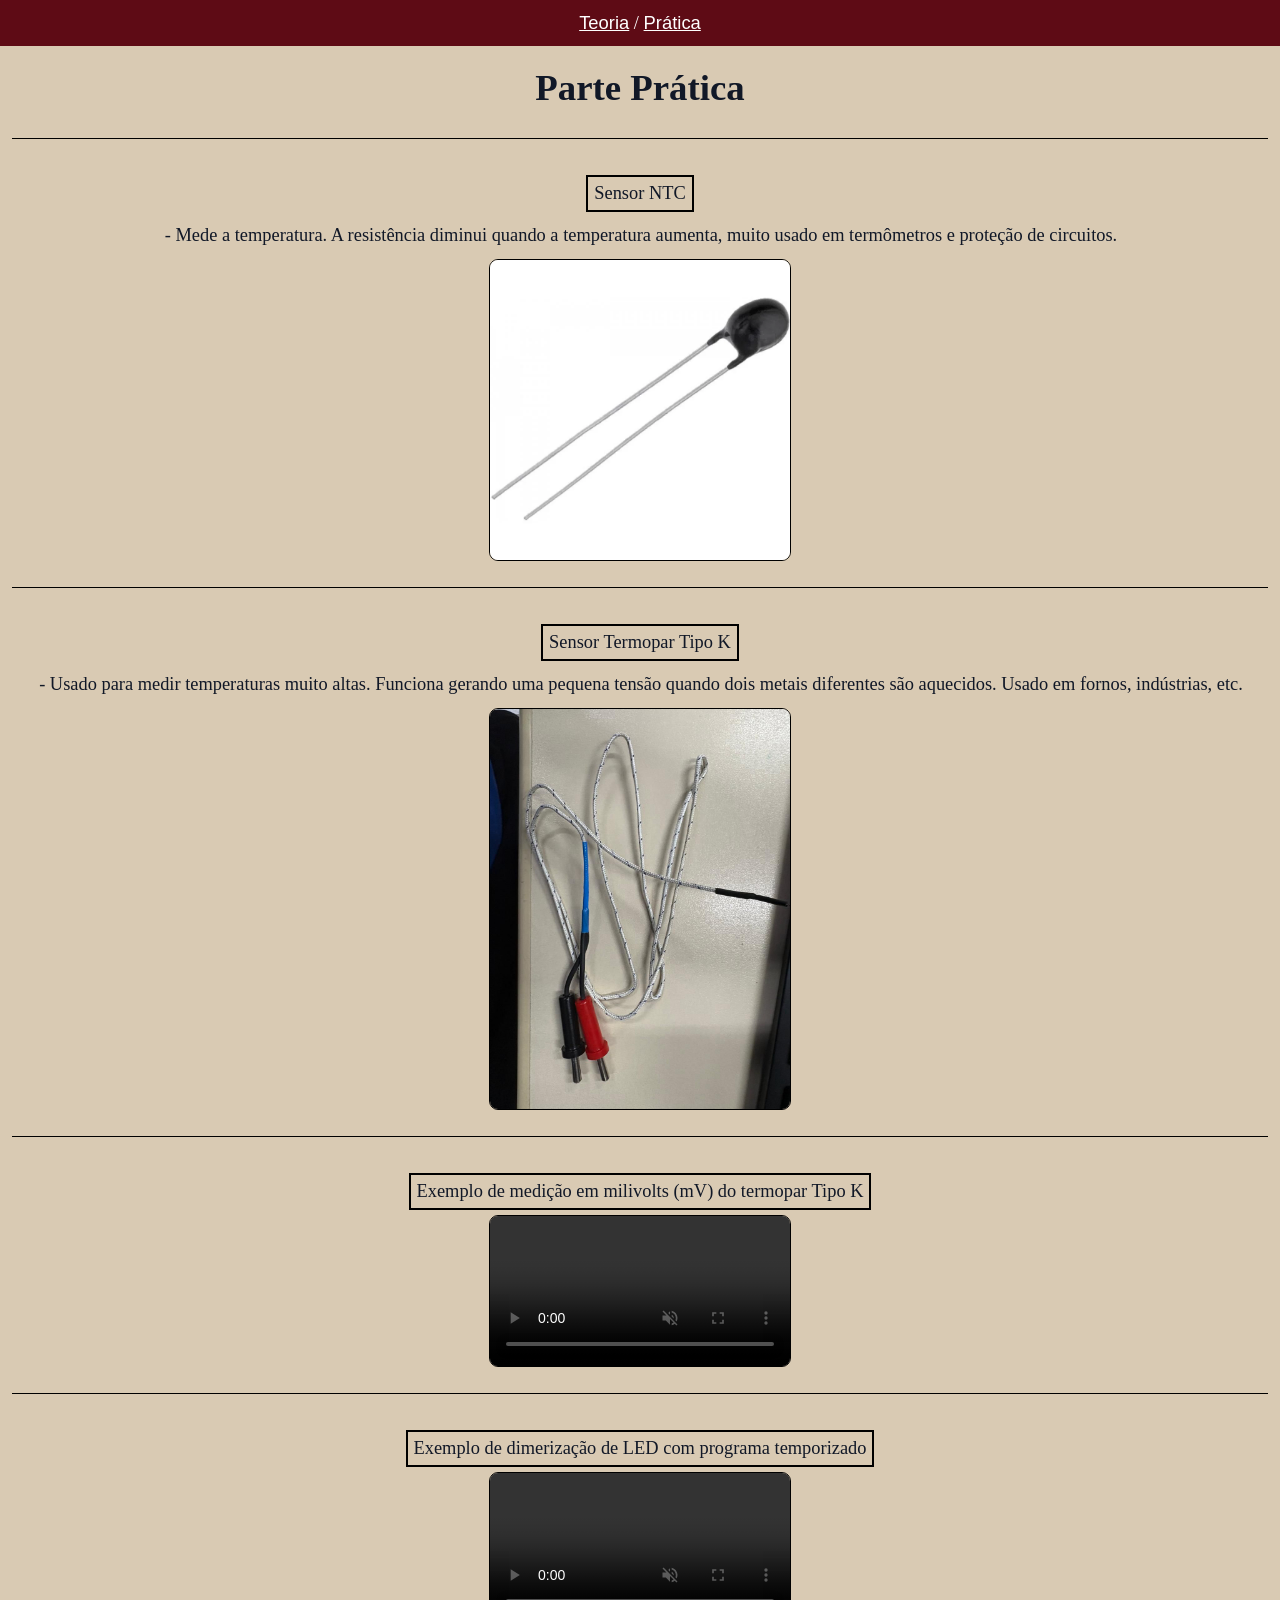
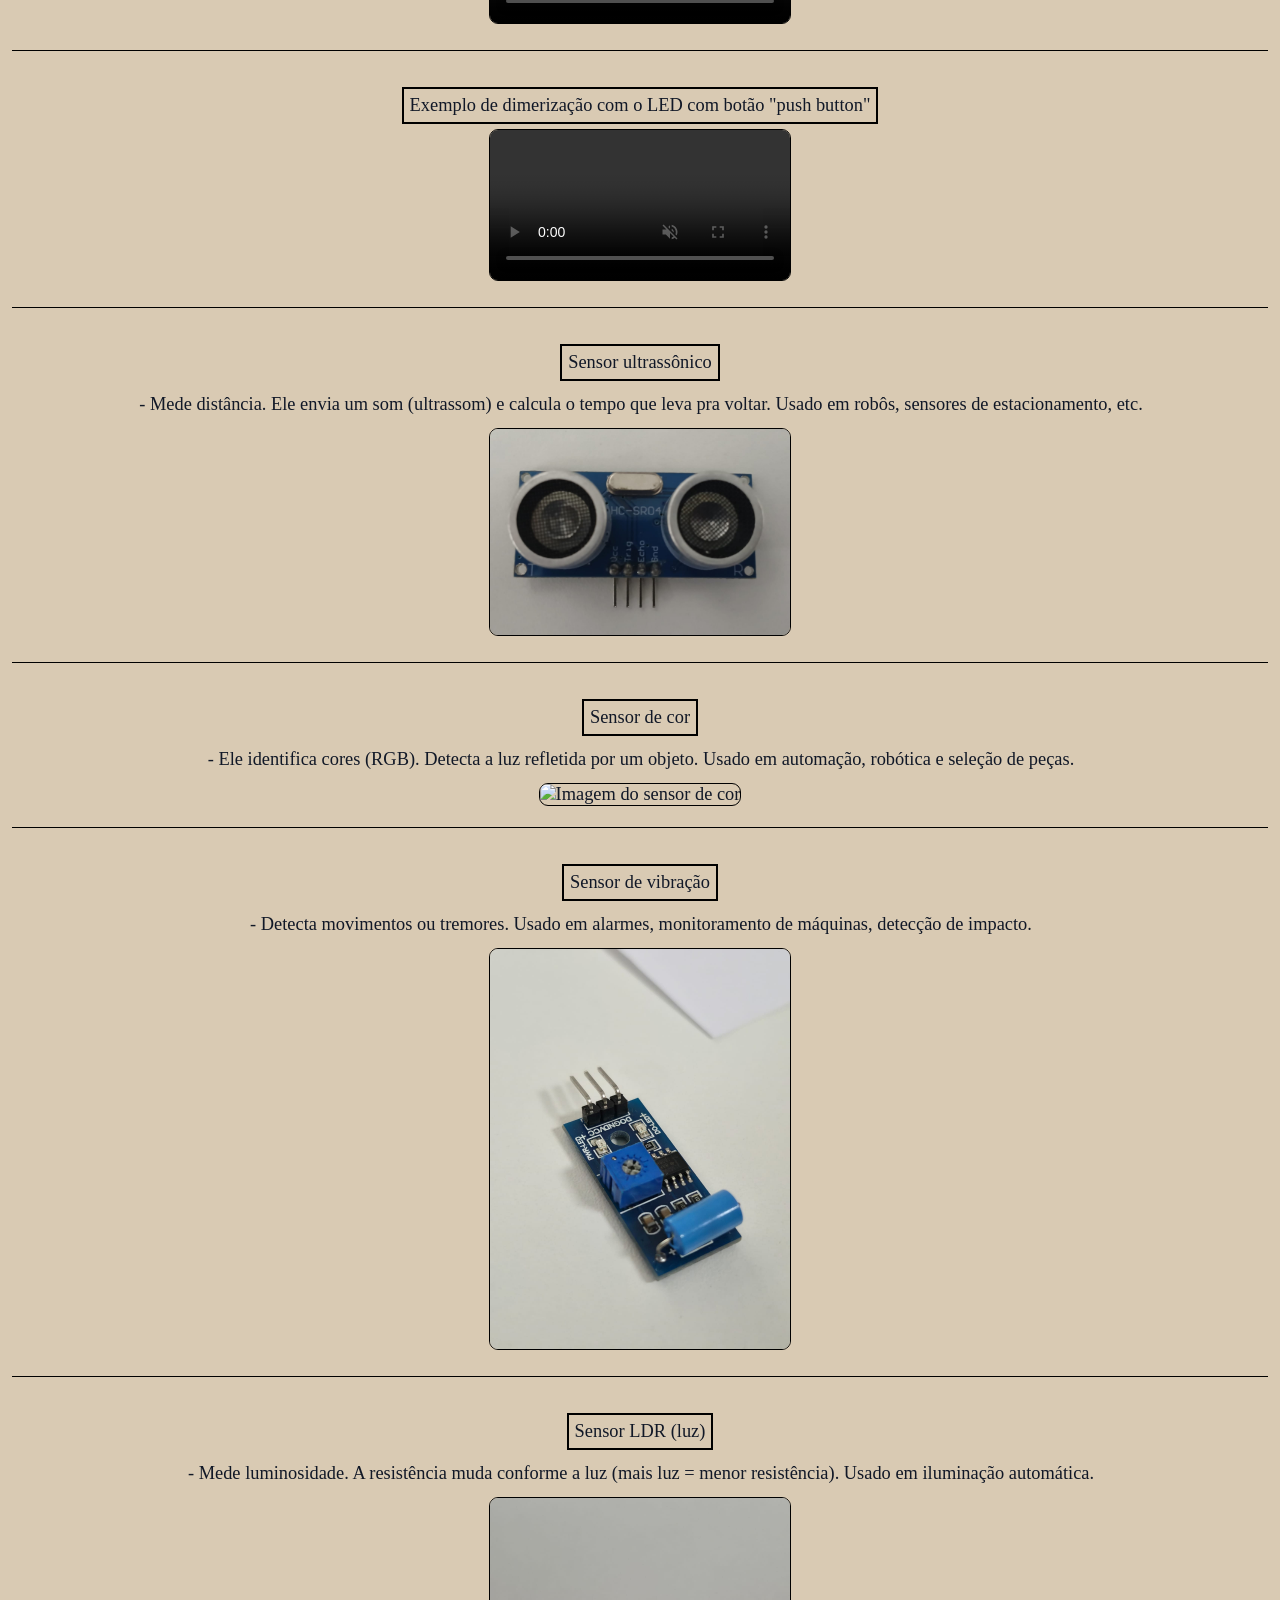
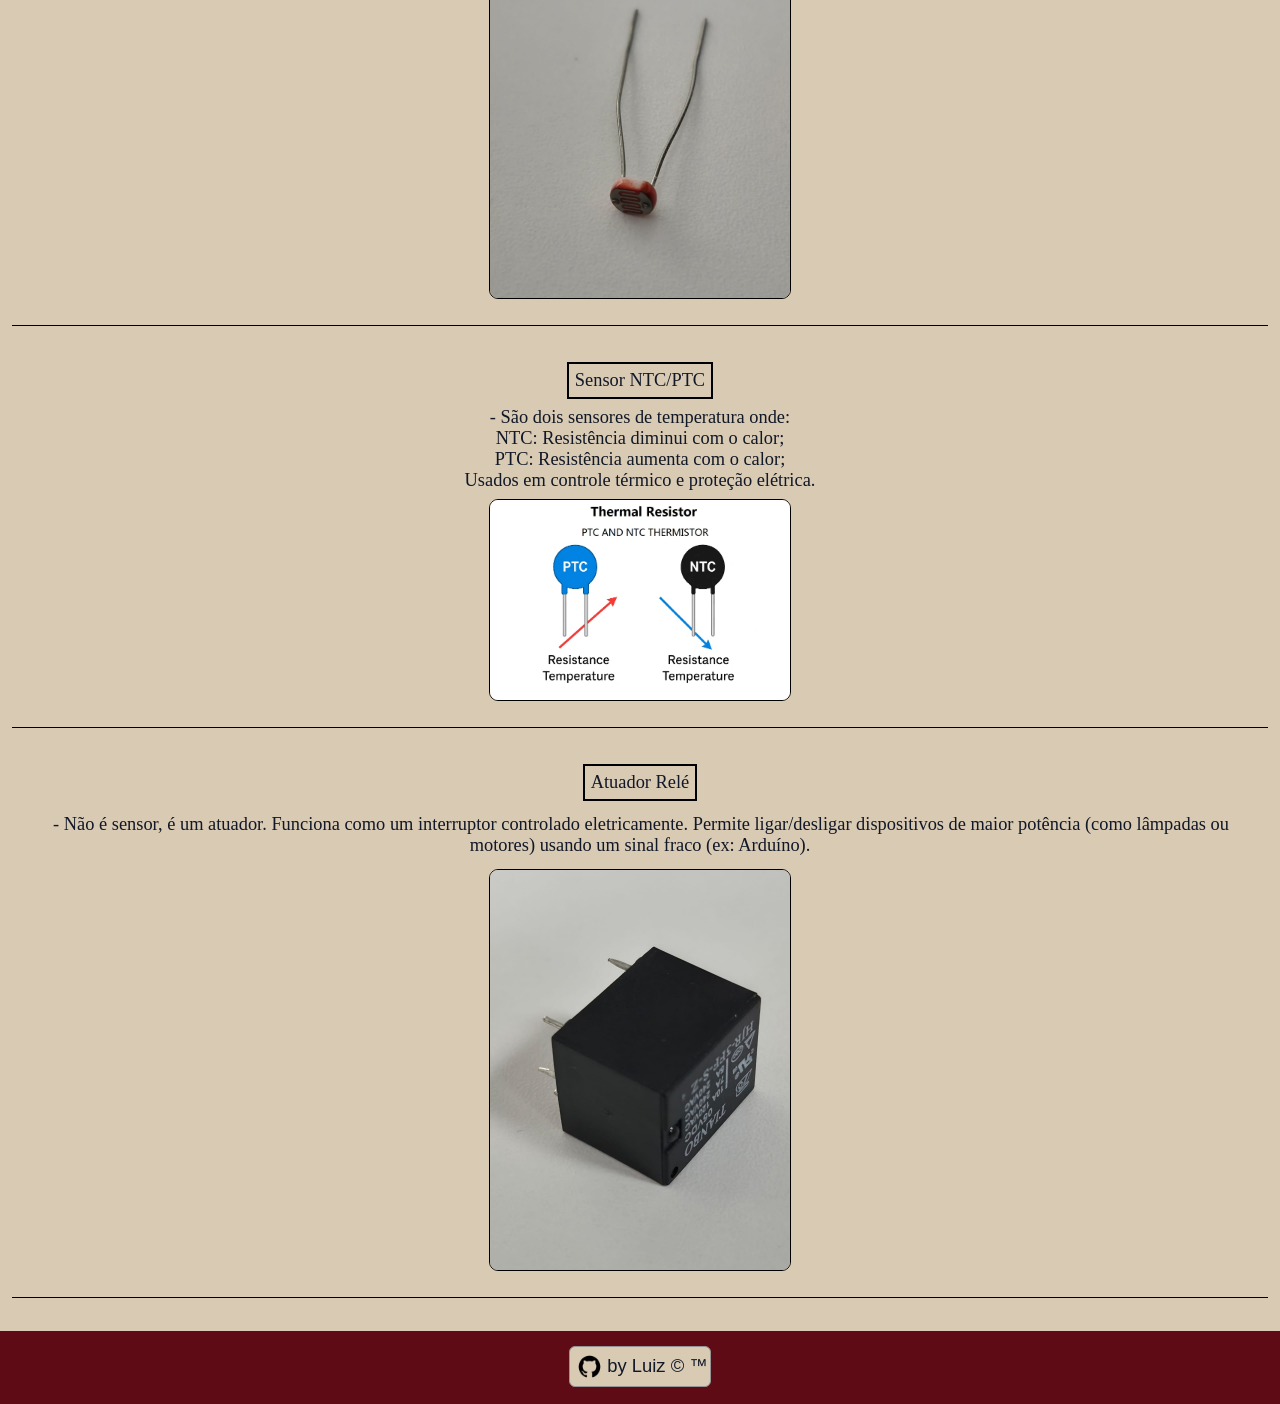
==== commit 5f248f0a: "versão oito" ====
--- a/html/pratica.html
+++ b/html/pratica.html
@@ -34,21 +34,21 @@
         <br>
         <hr>
         <br>
-        <p class="pergunta">Exemplo de medição em mili volts do termopar Tipo K</p>
+        <p class="pergunta">Exemplo de medição em milivolts (mV) do termopar Tipo K</p>
         <div class="quadrado">
             <video src="../vid/medicao_termopar.mp4" controls muted></video>
         </div>
         <br>
         <hr>
         <br>
-        <p class="pergunta">Apresente um exemplo de dimerização com o LED a partir de um programa temporizado</p>
+        <p class="pergunta">Exemplo de dimerização de LED com programa temporizado</p>
         <div class="quadrado">
             <video src="../vid/dimerizacao_timer.mp4" controls muted></video>
         </div>
         <br>
         <hr>
         <br>
-        <p class="pergunta">Apresente um exemplo de dimerização com o LED a partir de comandos enviados por botão do tipo "push button"</p>
+        <p class="pergunta">Exemplo de dimerização com o LED com botão "push button"</p>
         <div class="quadrado">
             <video src="../vid/dimerizacao_push_button.mp4" controls muted></video>
         </div>
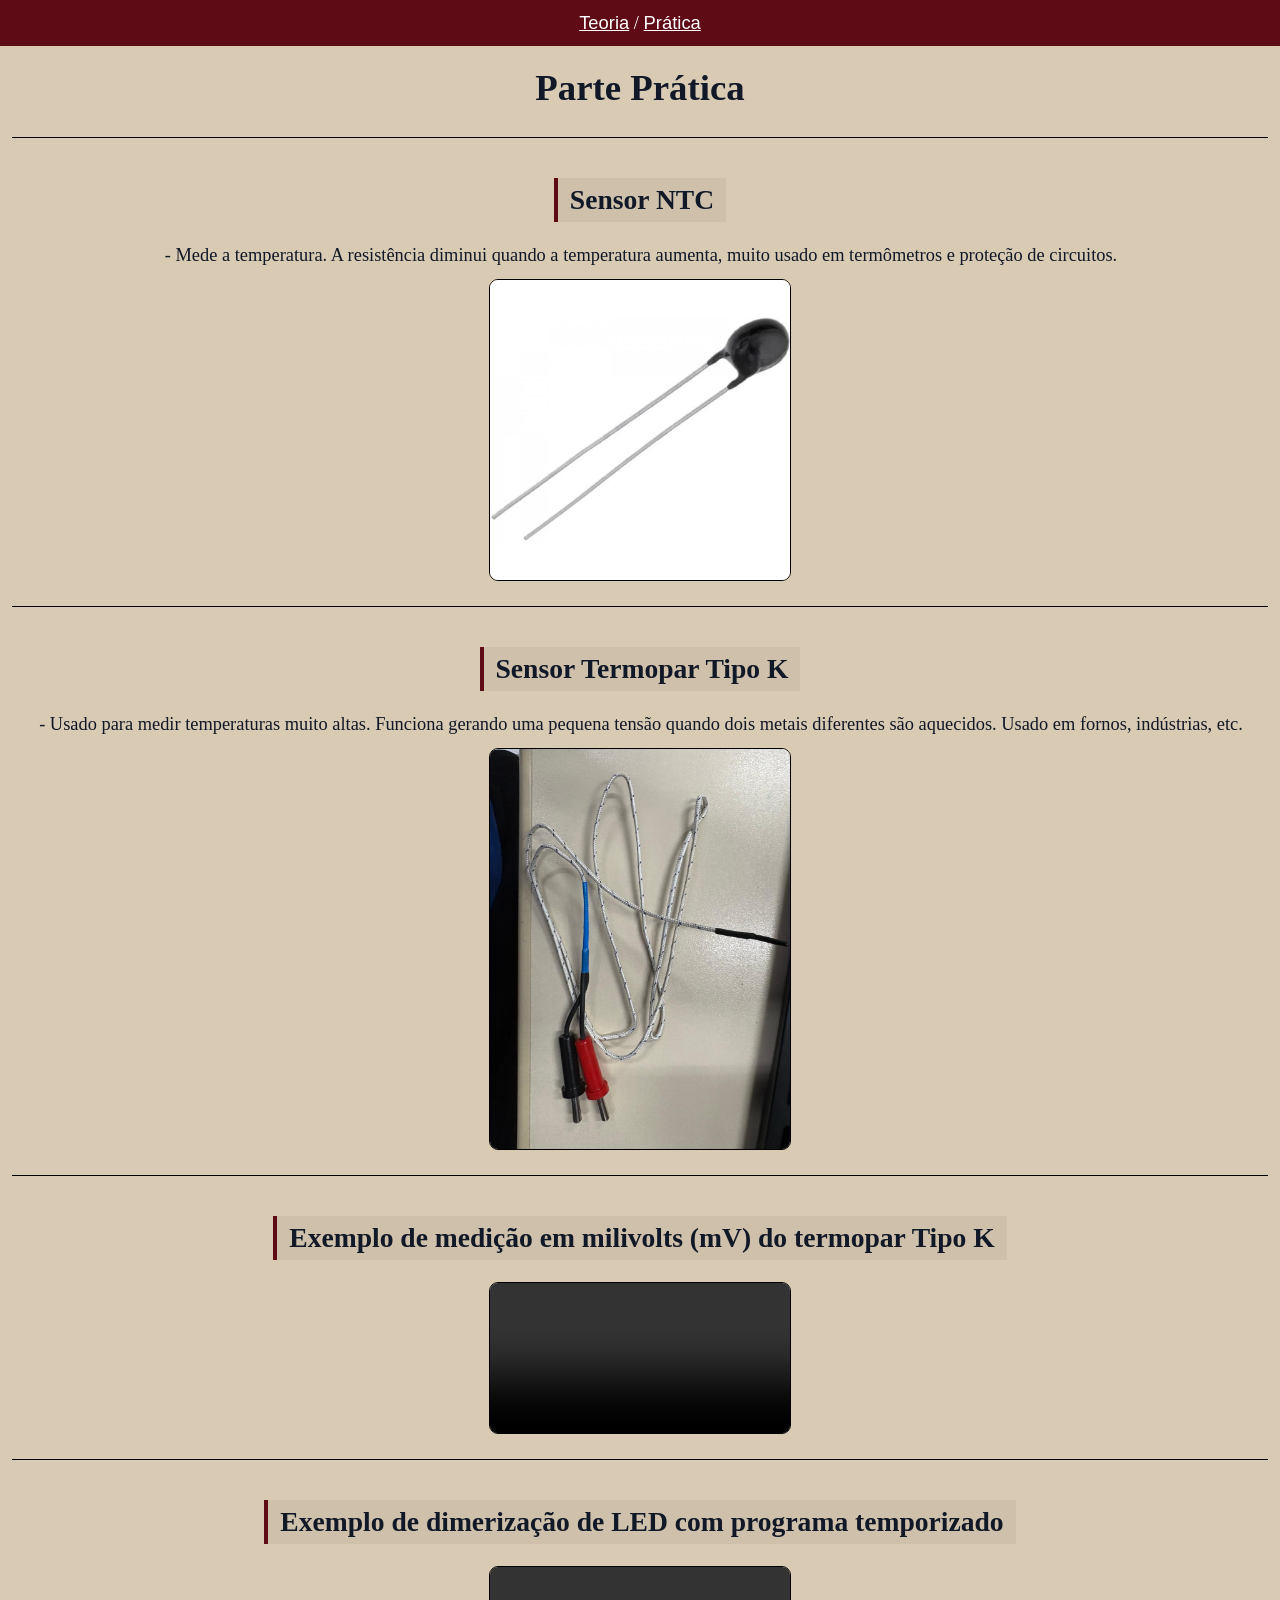
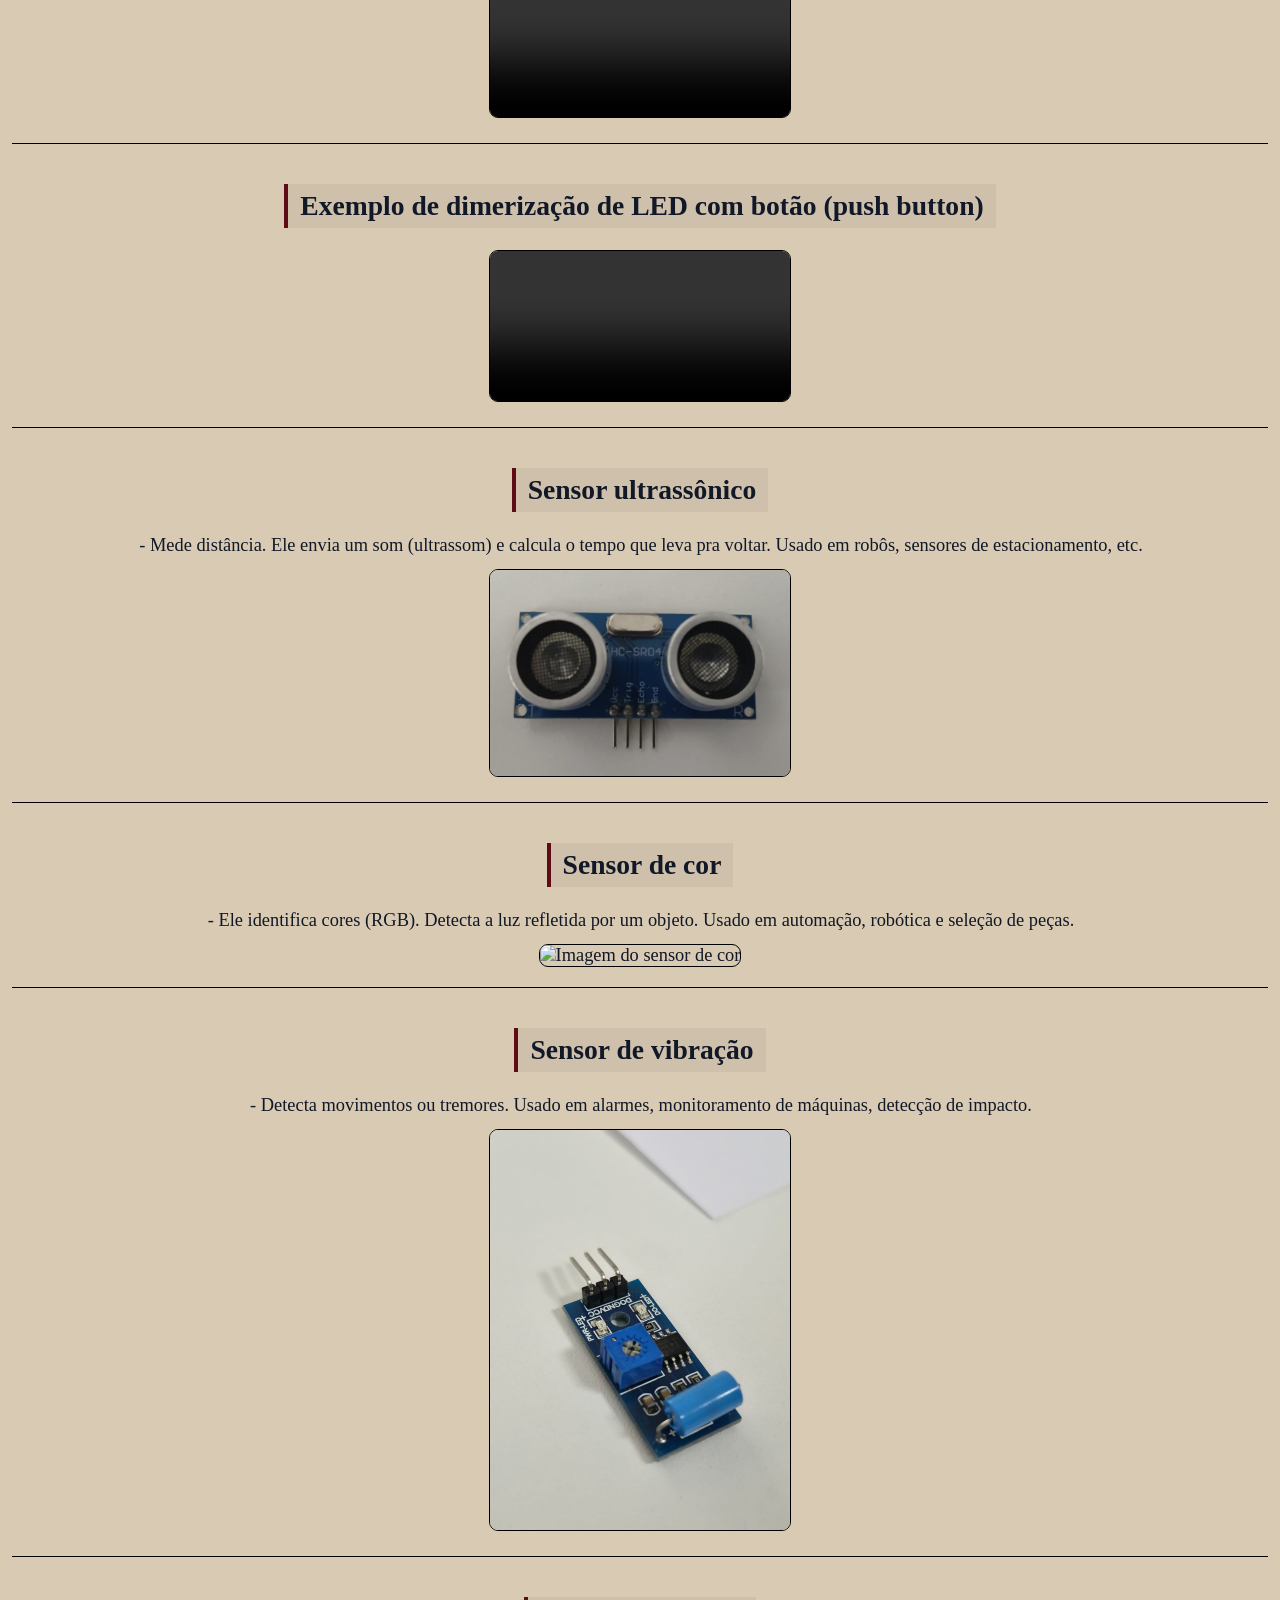
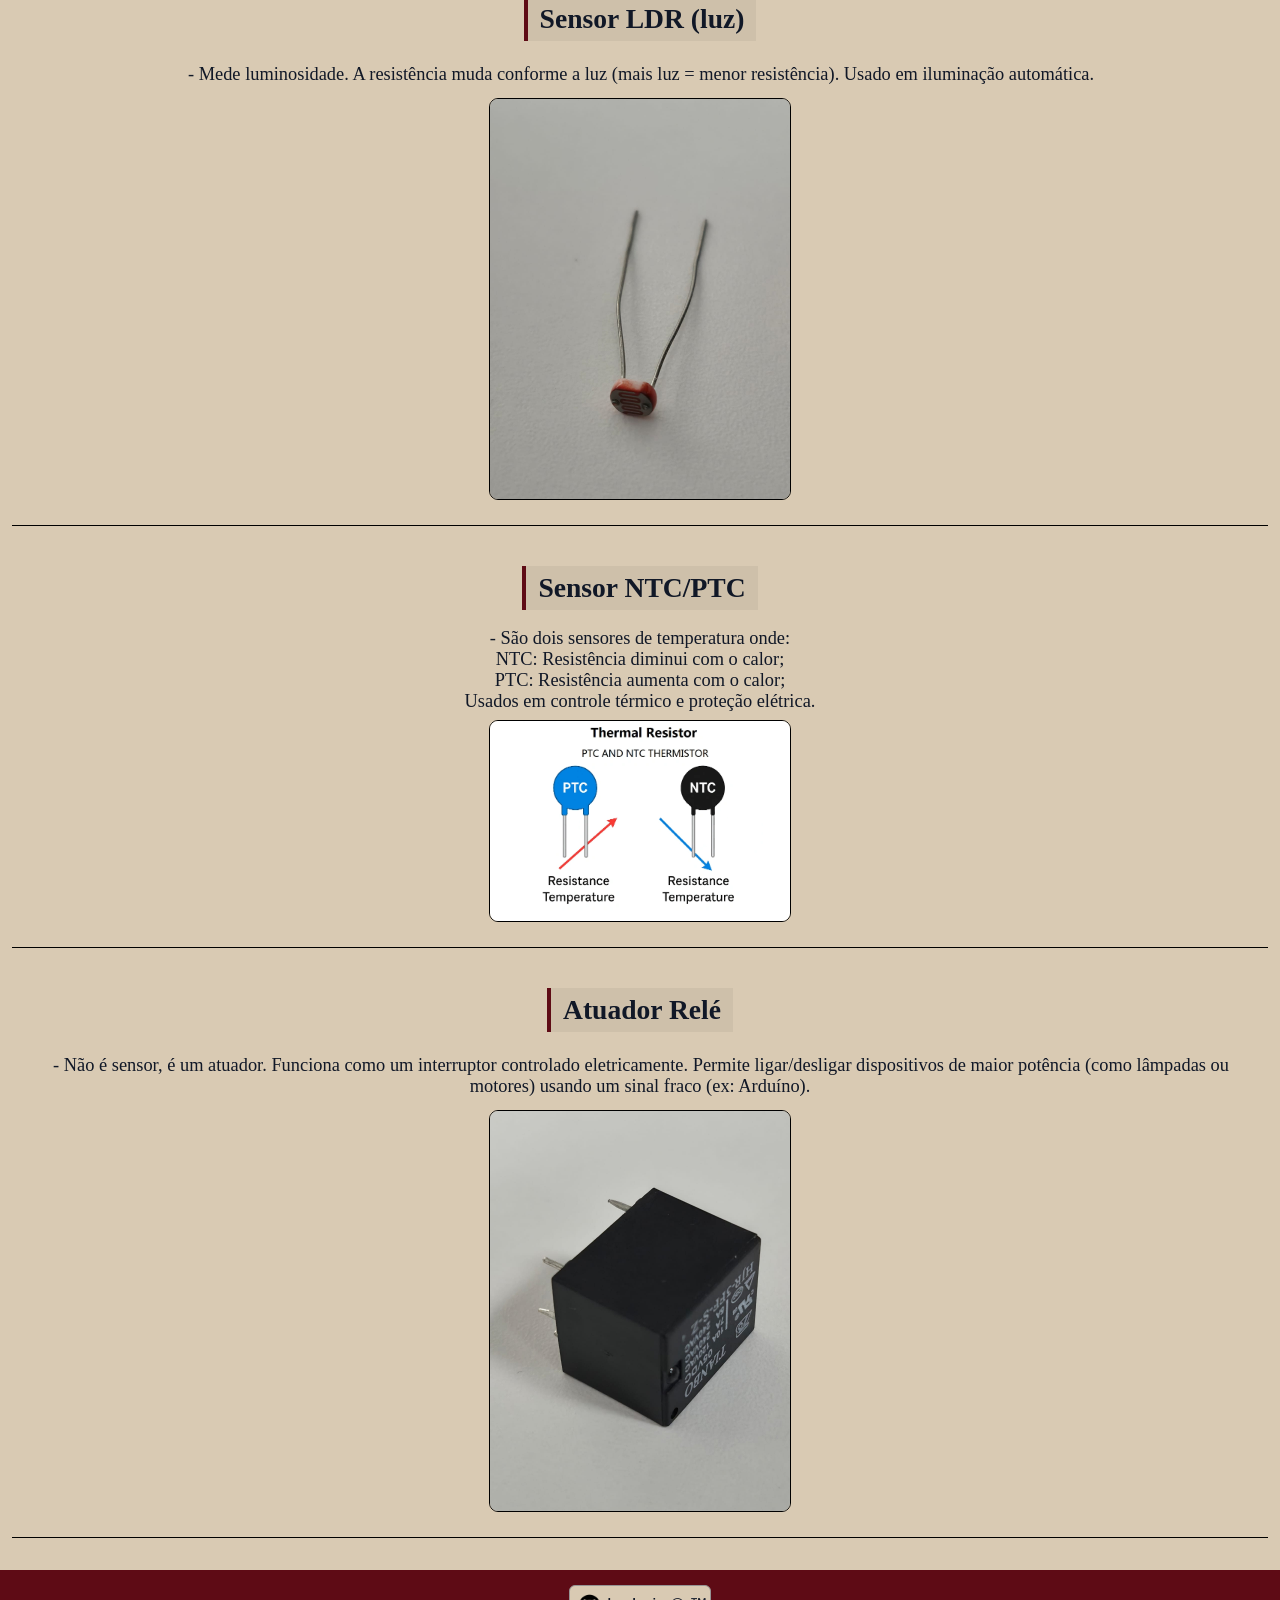
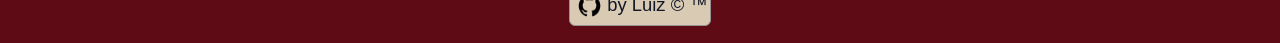
==== commit 296ec9d3: "versão nove" ====
--- a/html/pratica.html
+++ b/html/pratica.html
@@ -15,79 +15,59 @@
     </header>
     <main>
         <h1 class="cima">Parte Prática</h1>
-        <br>
         <hr>
-        <br>
-        <p class="pergunta">Sensor NTC</p>
+        <h2 class="pergunta">Sensor NTC</h2>
         <p class="resp">- Mede a temperatura. A resistência diminui quando a temperatura aumenta, muito usado em termômetros e proteção de circuitos.</p>
         <div class="quadrado">
             <img src="../img/sensor_ntc.png" alt="Imagem do sensor NTC">
         </div>
-        <br>
         <hr>
-        <br>
-        <p class="pergunta">Sensor Termopar Tipo K</p>
+        <h2 class="pergunta">Sensor Termopar Tipo K</h2>
         <p class="resp">- Usado para medir temperaturas muito altas. Funciona gerando uma pequena tensão quando dois metais diferentes são aquecidos. Usado em fornos, indústrias, etc.</p>
         <div class="quadrado">
             <img src="../img/termopar_k.png" alt="Imagem do Termopar Tipo K">
         </div>
-        <br>
         <hr>
-        <br>
-        <p class="pergunta">Exemplo de medição em milivolts (mV) do termopar Tipo K</p>
+        <h2 class="pergunta">Exemplo de medição em milivolts (mV) do termopar Tipo K</h2>
         <div class="quadrado">
             <video src="../vid/medicao_termopar.mp4" controls muted></video>
         </div>
-        <br>
         <hr>
-        <br>
-        <p class="pergunta">Exemplo de dimerização de LED com programa temporizado</p>
+        <h2 class="pergunta">Exemplo de dimerização de LED com programa temporizado</h2>
         <div class="quadrado">
             <video src="../vid/dimerizacao_timer.mp4" controls muted></video>
         </div>
-        <br>
         <hr>
-        <br>
-        <p class="pergunta">Exemplo de dimerização com o LED com botão "push button"</p>
+        <h2 class="pergunta">Exemplo de dimerização de LED com botão (push button)</h2>
         <div class="quadrado">
             <video src="../vid/dimerizacao_push_button.mp4" controls muted></video>
         </div>
-        <br>
         <hr>
-        <br>
-        <p class="pergunta">Sensor ultrassônico</p>
+        <h2 class="pergunta">Sensor ultrassônico</h2>
         <p class="resp">- Mede distância. Ele envia um som (ultrassom) e calcula o tempo que leva pra voltar. Usado em robôs, sensores de estacionamento, etc.</p>
         <div class="quadrado">
             <img src="../img/sensor_ultrassonico.png" alt="Imagem do sensor ultrassônico">
         </div>
-        <br>
         <hr>
-        <br>
-        <p class="pergunta">Sensor de cor</p>
+        <h2 class="pergunta">Sensor de cor</h2>
         <p class="resp">- Ele identifica cores (RGB). Detecta a luz refletida por um objeto. Usado em automação, robótica e seleção de peças.</p>
         <div class="quadrado">
             <img src="../img/sensor_cor.png" alt="Imagem do sensor de cor">
         </div>
-        <br>
         <hr>
-        <br>
-        <p class="pergunta">Sensor de vibração</p>
+        <h2 class="pergunta">Sensor de vibração</h2>
         <p class="resp">- Detecta movimentos ou tremores. Usado em alarmes, monitoramento de máquinas, detecção de impacto.</p>
         <div class="quadrado">
             <img src="../img/sensor_vibracao.png" alt="Imagem do sensor de vibração">
         </div>
-        <br>
         <hr>
-        <br>
-        <p class="pergunta">Sensor LDR (luz)</p>
+        <h2 class="pergunta">Sensor LDR (luz)</h2>
         <p class="resp">- Mede luminosidade. A resistência muda conforme a luz (mais luz = menor resistência). Usado em iluminação automática.</p>
         <div class="quadrado">
             <img src="../img/sensor_ldr.png" alt="Imagem do sensor LDR">
         </div>
-        <br>
         <hr>
-        <br>
-        <p class="pergunta">Sensor NTC/PTC</p>
+        <h2 class="pergunta">Sensor NTC/PTC</h2>
         <p class="top">- São dois sensores de temperatura onde:</p>
         <p>NTC: Resistência diminui com o calor;</p>
         <p>PTC: Resistência aumenta com o calor;</p>
@@ -95,17 +75,13 @@
         <div class="quadrado-2">
             <img src="../img/sensor_ntc_ptc.png" alt="Imagem comparativa do sensor NTC e PTC">
         </div>
-        <br>
         <hr>
-        <br>
-        <p class="pergunta">Atuador Relé</p>
+        <h2 class="pergunta">Atuador Relé</h2>
         <p class="resp">- Não é sensor, é um atuador. Funciona como um interruptor controlado eletricamente. Permite ligar/desligar dispositivos de maior potência (como lâmpadas ou motores) usando um sinal fraco (ex: Arduíno).</p>
         <div class="quadrado">
             <img src="../img/atuador_rele.png" alt="Imagem do atuador relé">
         </div>
-        <br>
         <hr>
-        <br>
     </main>
     <footer>
         <div class="linkgithub">
--- a/css/style.css
+++ b/css/style.css
@@ -46,7 +46,7 @@
 hr{
     border: none;
     border-top: 1px solid black;
-    margin: 0;
+    margin: 20px 0;
     padding: 0;
 }
 
@@ -80,12 +80,11 @@
 }
 
 .pergunta{
-    margin: 0px auto;
-    margin-top: 15px;
-    margin-bottom: 5px;
-    padding: 6px;
-    border: 2px solid black;
-    width: fit-content;
+    margin: 20px auto 10px;
+    padding: 6px 12px;
+    border-left: 4px solid #5E0B15;
+    background-color: rgba(0,0,0,0.05);
+    display: inline-block;
 }
 
 .top{
@@ -115,6 +114,7 @@
     max-width: 300px;
     height: auto;
     border-radius: 9px;
+    margin-top: 12px;
     border: 1px solid black;
 }
 
